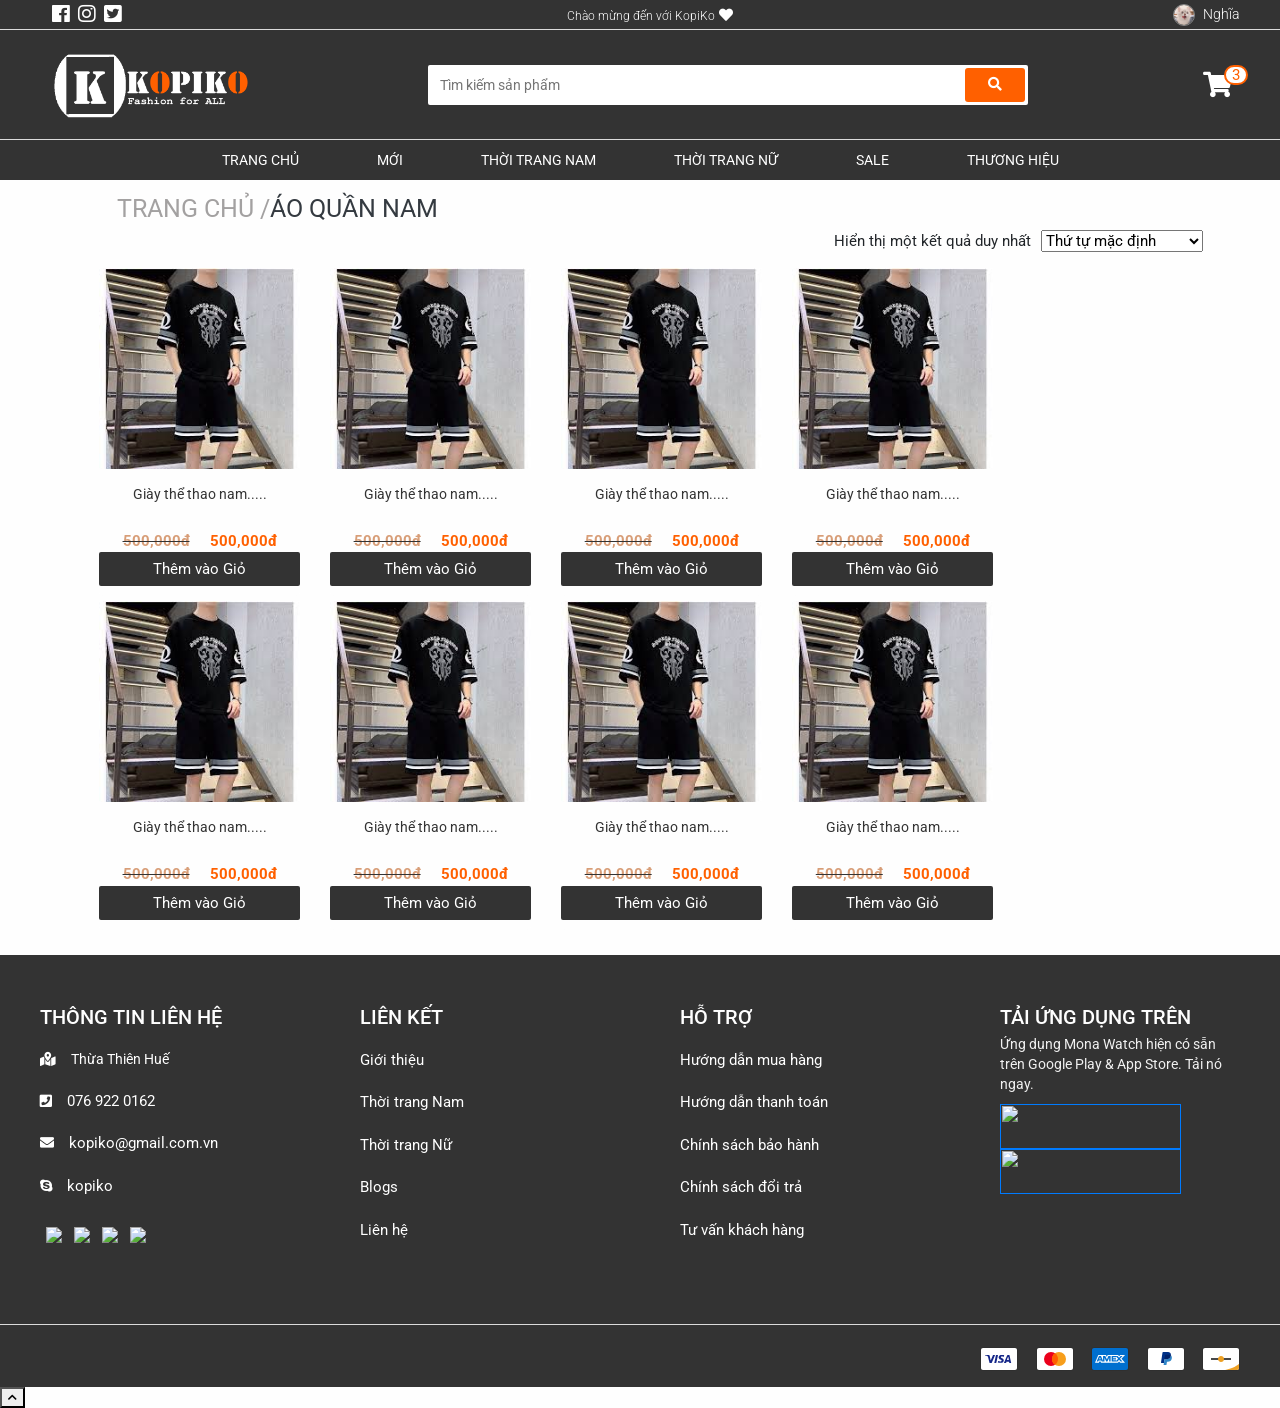
==== category-menu.html @ e575ecd3 "git push push category-nemu (when select from menu)" ====
<!DOCTYPE html>
<html lang="en">
<head>
    <meta charset="UTF-8">
    <meta http-equiv="X-UA-Compatible" content="IE=edge">
    <meta name="viewport" content="width=device-width, initial-scale=1.0">
    <title>KOPIKO</title>
    <!-- <script type="script" src="./asset/jqueri/jquery-3.6.0.js"></script> -->
    <!-- <link rel="stylesheet" href="./asset/bootstrap-4.5.3/css/bootstrap.min.css"> -->
    <link rel="stylesheet" href="https://cdnjs.cloudflare.com/ajax/libs/normalize/8.0.1/normalize.min.css">
    <link rel="stylesheet" href="./asset/plugins/bootstrap/css/bootstrap.min.css">
    <!-- <link rel="stylesheet" href="https://maxcdn.bootstrapcdn.com/bootstrap/4.0.0/css/bootstrap.min.css" integrity="sha384-Gn5384xqQ1aoWXA+058RXPxPg6fy4IWvTNh0E263XmFcJlSAwiGgFAW/dAiS6JXm" crossorigin="anonymous"> -->
    <link rel="stylesheet" href="./asset/plugins/font-awesome/css/all.min.css">
    <!-- <link rel="preconnect" href="https://fonts.gstatic.com"> -->
    <link href="https://fonts.googleapis.com/css2?family=Roboto:wght@300;400;700&display=swap" rel="stylesheet">
    <link rel="stylesheet" href="./asset/css/main.css">
    <link rel="stylesheet" href="./asset/css/base.css">
    <link rel="stylesheet" href="./asset/css/modal.css">
    <link rel="stylesheet" href="./asset/css/style.css">
    <link rel="stylesheet" href="./asset/css/reponsive.css">
    <link rel="stylesheet" href="./asset/css/category.css">
    
</head>
<body>
    <div class="appkopiko">
        <!-- Header -->
        <header class="header">
            <!-- Heading -->
            <div class="heading">
                <div class="container-private">
                    <div class="heading__socials">
                        <ul class="heading__socials-list">
                            <li><a href=""><i class="heading__socials-icon fab fa-facebook"></i></a></li>
                            <li><a href=""><i class="heading__socials-icon fab fa-instagram"></i></a></li>
                            <li><a href=""><i class="heading__socials-icon fab fa-twitter-square"></i></a></li>
                        </ul>
                    </div>

                    <div class="heading__welcome">
                        <span class="heading__welcome-content">Chào mừng đến với KopiKo</span>
                        <i class="heading__welcome-icon fas fa-heart"></i>
                    </div>

                    <!-- <div class="heading__log">
                        <ul class="heading__log-io">
                            <li class="heading__log-items"><a onclick="document.getElementById('login').style.display='block'" class="heading__log-link" href="#">Đăng nhập</a></li>
                            <li class="heading__log-items"><a onclick="document.getElementById('register').style.display='block'" class="heading__log-link" href="#">Đăng ký</a></li>
                        </ul>
                    </div> -->

                    <!-- Header Navbar User -->
                    <div class="heading__navbar-user">
                        <img src="./asset/img/avatar.jpg" alt="" class="heading__navbar-user-img">
                        <a href="#" class="heading__navbar-user-name">Nghĩa</a>

                        <ul class="heading__navbar-user-menu">
                            <li class="heading__navbar-user-item">
                                <a href="">Tài khoản của tôi</a>
                            </li>
                            <li class="heading__navbar-user-item">
                                <a href="">Địa chỉ của tôi</a>
                            </li>
                            <li class="heading__navbar-user-item">
                                <a href="">Đơn mua của tôi</a>
                            </li>
                            <li class="heading__navbar-user-item">
                                <a href="">Đăng xuất</a>
                            </li>
                        </ul>
                    </div>
                    <!-- End Header Navbar User -->
                </div>
            </div>
            <!-- End Heading -->
                
            <!-- Header with Search -->
            <div id="myHeader" class="header-with-search">
                <div class="container-private">
                    <!-- Header responsive -->
                        <div class="header__responsive">                           
                            <!-- Menu bars -->
                    
                            <label for="nav-mobile-input" class="nav__bars-btn">
                                <i class="nav__bars-btn--icon fas fa-bars"></i>
                            </label>
                            <input type="checkbox" hidden class="nav__input" id="nav-mobile-input">
                            <label for="nav-mobile-input" class="nav__overlay"></label> 
                            <nav class="nav__mobile">
                                <label for="nav-mobile-input" class="nav__mobile-close">
                                    <i class="fas fa-times"></i>
                                </label>
                                <ul class="nav__mobile-list">
                                    <li class="nav__mobile-list-item">
                                        <div class="header__search header__search-mobile">
                                            <div class="header__search-input-wrap">
                                                <input type="text" class="header__search-input" placeholder="Tìm kiếm sản phẩm">   
                                                <div class="header__search-history">
                                                    <h3 class="header__search-history-heading">Lịch sử tìm kiếm</h3>
                                                    <ul class="header__search-history-list">
                                                        <li class="header__search-history-item">
                                                            <a href="">Áo khoác</a>
                                                        </li>
                                                        <li class="header__search-history-item">
                                                            <a href="">Áo sơ mi</a>
                                                        </li>
                                                        <li class="header__search-history-item">
                                                            <a href="">Quần ka ki</a>
                                                        </li>
                                                    </ul>
                                                </div>                                             
                                            </div>                                           
                                            <button class="header__search-btn">
                                                <i class="header__search-btn-icon fas fa-search"></i>
                                            </button>
                                        </div>
                                    </li>
                                    <li class="nav__mobile-list-item">
                                        <a href="#" class="nav__mobile-link">TRANG CHỦ</a>
                                    </li>
                                    <li class="nav__mobile-list-item">
                                        <a href="#" class="nav__mobile-link">MỚI</a>
                                    </li>
                                    <li class="nav__mobile-list-item">
                                        <a href="#" class="nav__mobile-link">THỜI TRANG NAM</a>
                                    </li>
                                    <li class="nav__mobile-list-item">
                                        <a href="#" class="nav__mobile-link">THỜI TRANG NỮ</a>
                                    </li>
                                    <li class="nav__mobile-list-item">
                                        <a href="#" class="nav__mobile-link">SALE</a>
                                    </li>
                                    <li class="nav__mobile-list-item">
                                        <a href="#" class="nav__mobile-link">THƯƠNG HIỆU</a>
                                    </li>
                                </ul>
                            </nav>
                        </div>
                    <!--End Header responsive -->

                    <div class="header__logo">
                        <a href="index.html"><img src="./asset/img/KopiKo.png" alt="Logo" class="header__logo-img"></a>
                    </div>
                    
                    <div class="header__search">
                        <div class="header__search-input-wrap">
                            <input type="text" class="header__search-input" placeholder="Tìm kiếm sản phẩm">
                            <div class="header__search-history">
                                <h3 class="header__search-history-heading">Lịch sử tìm kiếm</h3>
                                <ul class="header__search-history-list">
                                    <li class="header__search-history-item">
                                        <a href="">Áo khoác</a>
                                    </li>
                                    <li class="header__search-history-item">
                                        <a href="">Áo sơ mi</a>
                                    </li>
                                    <li class="header__search-history-item">
                                        <a href="">Quần ka ki</a>
                                    </li>
                                </ul>
                            </div>
                        </div>
                        <button class="header__search-btn">
                            <i class="header__search-btn-icon fas fa-search"></i>
                        </button>
                    </div>
                    
                    <!-- Header Cart -->
                    <!-- <div class="header__cart">
                        <div class="header__cart-wrap">
                            <i class="header__cart-icon fas fa-shopping-cart"></i>
                            Header No Item Cart  header__cart-list--no-cart
                            <div class="header__cart-list">
                                <img src="./asset/img/no_cart.png" alt="No Cart" class="header__cart-no-cart-img">
                            </div>
                        </div>
                    </div> -->

                    <!-- Cart -->
                    <div class="header__cart">
                        <div class="header__cart-wrap">
                            <i class="header__cart-icon fas fa-shopping-cart"></i>
                            <span class="header__cart-notice">3</span>
                            <!-- No cart  header__cart-list--no-cart -->
                            <div class="header__cart-list">
                                <img src="./assets/img/no_cart.png" alt="No Cart" class="header__cart-no-cart-img">
                                <span class="header__cart-no-cart-msg">Chưa có sản phẩm</span>

                                <h4 class="header__cart-heading">Sản phẩm đã thêm</h4>
                                <ul class="header__cart-list-item">
                                    <li class="header__cart-item">
                                        <img src="./asset/img/avatar.jpg" alt="" class="header__cart-img">
                                        <div class="header__cart-item-info">
                                            <div class="header__cart-item-head">
                                                <h5 class="header__cart-item-name">Bộ kem đặc trị vùng mắt</h5>
                                                <div class="header__cart-price-wrap">
                                                    <span class="header__cart-item-price">2.000.000đ</span>
                                                    <span class="header__cart-item-multiply">x</span>
                                                    <span class="header__cart-item-qnt">1</span>
                                                </div>
                                            </div>
                                            <div class="header__cart-item-body">
                                                <span class="header__cart-item-desc">
                                                    Phân loại: Bạc
                                                </span>
                                                <span class="header__cart-item-remove">Xoá</span>
                                            </div>
                                        </div>
                                    </li>
                                    <li class="header__cart-item">
                                        <img src="./asset/img/avatar.jpg" alt="" class="header__cart-img">
                                        <div class="header__cart-item-info">
                                            <div class="header__cart-item-head">
                                                <h5 class="header__cart-item-name">Bộ kem đặc trị vùng mắt</h5>
                                                <div class="header__cart-price-wrap">
                                                    <span class="header__cart-item-price">2.000.000đ</span>
                                                    <span class="header__cart-item-multiply">x</span>
                                                    <span class="header__cart-item-qnt">1</span>
                                                </div>
                                            </div>
                                            <div class="header__cart-item-body">
                                                <span class="header__cart-item-desc">
                                                    Phân loại: Bạc
                                                </span>
                                                <span class="header__cart-item-remove">Xoá</span>
                                            </div>
                                        </div>
                                    </li>
                                    <li class="header__cart-item">
                                        <img src="./asset/img/avatar.jpg" alt="" class="header__cart-img">
                                        <div class="header__cart-item-info">
                                            <div class="header__cart-item-head">
                                                <h5 class="header__cart-item-name">Bộ kem đặc trị vùng mắt</h5>
                                                <div class="header__cart-price-wrap">
                                                    <span class="header__cart-item-price">2.000.000đ</span>
                                                    <span class="header__cart-item-multiply">x</span>
                                                    <span class="header__cart-item-qnt">1</span>
                                                </div>
                                            </div>
                                            <div class="header__cart-item-body">
                                                <span class="header__cart-item-desc">
                                                    Phân loại: Bạc
                                                </span>
                                                <a href="#" class="header__cart-item-remove">Xoá</a>
                                            </div>
                                        </div>
                                    </li>
                                </ul>

                                <a href="cart-page.html" class="header__cart-view btn btn-primary">Xem giỏ hàng</a>
                            </div>
                        </div>
                    </div>
                </div>
            </div>
            
            <!-- End Header with Search -->
            
            <!-- Header Navbar -->
            <div class="header__navbar-wrap">
                <div class="container-private">
                    <div class="header__navbar">
                        <ul class="header__navbar-list">
                            <li class="header__navbar-items"><a class="header__navbar-items-link" href="">TRANG CHỦ</a></li>
                            <li class="header__navbar-items"><a class="header__navbar-items-link" href="">MỚI</a></li>
                            <li class="header__navbar-items">
                                <a class="header__navbar-items-link" href="">THỜI TRANG NAM</a>
                                <div class="header__navbar-detail">
                                    <ul class="header__navbar-detail-list">
                                        <li class="header__navbar-detail-items"><a href="" class="header__navbar-detail-link">Hoodie</a></li>
                                        <li class="header__navbar-detail-items"><a href="" class="header__navbar-detail-link">Coat</a></li>
                                        <li class="header__navbar-detail-items"><a href="" class="header__navbar-detail-link">T-Shirt</a></li>
                                        <li class="header__navbar-detail-items"><a href="" class="header__navbar-detail-link">Sweater</a></li>
                                    </ul>
                                </div>
                            </li>
                            <li class="header__navbar-items">
                                <a class="header__navbar-items-link" href="">THỜI TRANG NỮ</a>
                                <div class="header__navbar-detail">
                                    <ul class="header__navbar-detail-list">
                                        <li class="header__navbar-detail-items"><a href="" class="header__navbar-detail-link">Hoodie</a></li>
                                        <li class="header__navbar-detail-items"><a href="" class="header__navbar-detail-link">Coat</a></li>
                                        <li class="header__navbar-detail-items"><a href="" class="header__navbar-detail-link">T-Shirt</a></li>
                                        <li class="header__navbar-detail-items"><a href="" class="header__navbar-detail-link">Sweater</a></li>
                                    </ul>
                                </div>
                            </li>
                            <li class="header__navbar-items"><a class="header__navbar-items-link" href="">SALE</a></li>
                            <li class="header__navbar-items"><a class="header__navbar-items-link" href="">THƯƠNG HIỆU</a></li>
                        </ul>
                    </div>
                </div>
            </div>
            <!-- End Header Navbar -->
            <!--  -->
   
        </header>
        <!-- End Header -->
    
        <!-- container-private -->
        <!-- Category-->
        <section class="category">
            <div class="container">
                <div class="row pb-1">
                        <div class="link-menu">
                            <ul class="link-menu-list  flex-column mt-3">
                                <li class="nav-item link-menu-name">
                                    <a href="#" class=" link-page-name">TRANG CHỦ <span> / </span></a>
                                </li>
                                <li class="nav-item link-menu-name">
                                    <a href="#" class=" text-dark">ÁO QUẦN NAM</a>
                                </li>
                            </ul>
                        </div>
                </div>
                <div class="row pb-2">
                    <div class=" filter " >
                        <p class="pr-3 float-left">Hiển thị một kết quả duy nhất </p>
                        <select name="" id="#" class=" float-left">
                            <option value="">Thứ tự mặc định</option>
                            <option value="">Thứ tự tăng theo tên</option>
                            <option value="">Thứ tự giảm theo tên</option>
                        </select> 
                        <a class="navbar-toggler nav-button float-left btn-show-category-menu" type="button" 
                        data-toggle="collapse" data-target="#categoryMenu">
                            <h5 class="font-weight-bold text-dark">Nhiều hơn <span class="fas fa-lg fa-caret-square-down"></span></h5>
                            
                        </a>        
                    </div>
                    <div>

                    </div>
                </div>
            
                <div class="row">
                    <div class="col-lg-2 col-md-4 navbar-expand-lg category-menu category-menu-responsive collapse pt-3"   id="categoryMenu">
                        <h5 class="font-weight-bold text-dark">DANH MỤC SẢN PHẨM</h5>
                        <ul class="navbar-nav flex-column mt-3">
                            <li class="nav-item">
                                <a href="#" class="nav-link px-3 category-list-name">
                                    Áo phông nam
                                </a>
                            </li>
                            <li class="nav-item">
                                <a href="#" class="nav-link  px-3 mb-2 category-list-name">
                                    Sơ mi nam
                                </a>
                            </li>
                            <li class="nav-item">
                                <a href="#" class="nav-link px-3 mb-2 category-list-name">
                                    Áo phông nam
                                </a>
                            </li>
                            <li class="nav-item">
                                <a href="#" class="nav-link  px-3 mb-2 category-list-name ">
                                    Sơ mi nam
                                </a>
                            </li>
                            <li class="nav-item">
                                <a href="#" class="nav-link px-3 mb-2 category-list-name">
                                    Áo phông nam
                                </a>
                            </li>
                            <li class="nav-item">
                                <a href="#" class="nav-link  px-3 mb-2 category-list-name">
                                    Sơ mi nam
                                </a>
                            </li>
                            <li class="nav-item">
                                <a href="#" class="nav-link px-3 category-list-name">
                                    Áo phông nam
                                </a>
                            </li><li class="nav-item">
                                <a href="#" class="nav-link px-3 category-list-name">
                                    Áo phông nam
                                </a>
                            </li><li class="nav-item">
                                <a href="#" class="nav-link px-3 category-list-name">
                                    Áo phông nam
                                </a>
                            </li><li class="nav-item">
                                <a href="#" class="nav-link px-3 category-list-name">
                                    Áo phông nam
                                </a>
                            </li><li class="nav-item">
                                <a href="#" class="nav-link px-3 category-list-name">
                                    Áo phông nam
                                </a>
                            </li><li class="nav-item">
                                <a href="#" class="nav-link px-3 category-list-name">
                                    Áo phông nam
                                </a>
                            </li><li class="nav-item">
                                <a href="#" class="nav-link px-3 category-list-name">
                                    Áo phông nam
                                </a>
                            </li><li class="nav-item">
                                <a href="#" class="nav-link px-3 category-list-name">
                                    Áo phông nam
                                </a>
                            </li><li class="nav-item">
                                <a href="#" class="nav-link px-3 category-list-name">
                                    Áo phông nam
                                </a>
                            </li>    
                        </ul>
                    </div>
                    <div class="col-lg-10 col-md-8 category-list">
                        <div class="row">
                            <div class="col-6 col-lg-3 col-md-4  ">
                                <div class="category-box">
                                    <img src="./asset/img/category2.jpg" alt="#" width="100%" class="img img-responsive">
                                    <p class="category-name">Giày thể thao nam.....</p>
                                    <!-- <p class="category-price">777.777 <span class="vnd">₫</span></p> -->
                                    <div class="card-text text-left font-weight-bold d-flex justify-content-center">
                                        <span class="product__price product__price-old">500,000đ</span>
                                        <span class="product__price product__price-new">500,000đ</span>
                                    </div>
                                    <a href="" class="btn  margin__btn-add-cart m-auto">Thêm vào Giỏ</a>
                                </div>
                            </div>
                            <div class="col-6 col-lg-3 col-md-4  ">
                                <div class="category-box">
                                    <img src="./asset/img/category2.jpg" alt="#" width="100%" class="img img-responsive">
                                    <p class="category-name">Giày thể thao nam.....</p>
                                    <!-- <p class="category-price">777.777 <span class="vnd">₫</span></p> -->
                                    <div class="card-text text-left font-weight-bold d-flex justify-content-center">
                                        <span class="product__price product__price-old">500,000đ</span>
                                        <span class="product__price product__price-new">500,000đ</span>
                                    </div>
                                    <a href="" class="btn  margin__btn-add-cart m-auto">Thêm vào Giỏ</a>
                                </div>
                            </div>
                            <div class="col-6 col-lg-3 col-md-4  ">
                                <div class="category-box">
                                    <img src="./asset/img/category2.jpg" alt="#" width="100%" class="img img-responsive">
                                    <p class="category-name">Giày thể thao nam.....</p>
                                    <!-- <p class="category-price">777.777 <span class="vnd">₫</span></p> -->
                                    <div class="card-text text-left font-weight-bold d-flex justify-content-center">
                                        <span class="product__price product__price-old">500,000đ</span>
                                        <span class="product__price product__price-new">500,000đ</span>
                                    </div>
                                    <a href="" class="btn  margin__btn-add-cart m-auto">Thêm vào Giỏ</a>
                                </div>
                            </div>
                            <div class="col-6 col-lg-3 col-md-4  ">
                                <div class="category-box">
                                    <img src="./asset/img/category2.jpg" alt="#" width="100%" class="img img-responsive">
                                    <p class="category-name">Giày thể thao nam.....</p>
                                    <!-- <p class="category-price">777.777 <span class="vnd">₫</span></p> -->
                                    <div class="card-text text-left font-weight-bold d-flex justify-content-center">
                                        <span class="product__price product__price-old">500,000đ</span>
                                        <span class="product__price product__price-new">500,000đ</span>
                                    </div>
                                    <a href="" class="btn  margin__btn-add-cart m-auto">Thêm vào Giỏ</a>
                                </div>
                            </div>
                            <div class="col-6 col-lg-3 col-md-4  ">
                                <div class="category-box">
                                    <img src="./asset/img/category2.jpg" alt="#" width="100%" class="img img-responsive">
                                    <p class="category-name">Giày thể thao nam.....</p>
                                    <!-- <p class="category-price">777.777 <span class="vnd">₫</span></p> -->
                                    <div class="card-text text-left font-weight-bold d-flex justify-content-center">
                                        <span class="product__price product__price-old">500,000đ</span>
                                        <span class="product__price product__price-new">500,000đ</span>
                                    </div>
                                    <a href="" class="btn  margin__btn-add-cart m-auto">Thêm vào Giỏ</a>
                                </div>
                            </div>
                            <div class="col-6 col-lg-3 col-md-4  ">
                                <div class="category-box">
                                    <img src="./asset/img/category2.jpg" alt="#" width="100%" class="img img-responsive">
                                    <p class="category-name">Giày thể thao nam.....</p>
                                    <!-- <p class="category-price">777.777 <span class="vnd">₫</span></p> -->
                                    <div class="card-text text-left font-weight-bold d-flex justify-content-center">
                                        <span class="product__price product__price-old">500,000đ</span>
                                        <span class="product__price product__price-new">500,000đ</span>
                                    </div>
                                    <a href="" class="btn  margin__btn-add-cart m-auto">Thêm vào Giỏ</a>
                                </div>
                            </div>
                            <div class="col-6 col-lg-3 col-md-4  ">
                                <div class="category-box">
                                    <img src="./asset/img/category2.jpg" alt="#" width="100%" class="img img-responsive">
                                    <p class="category-name">Giày thể thao nam.....</p>
                                    <!-- <p class="category-price">777.777 <span class="vnd">₫</span></p> -->
                                    <div class="card-text text-left font-weight-bold d-flex justify-content-center">
                                        <span class="product__price product__price-old">500,000đ</span>
                                        <span class="product__price product__price-new">500,000đ</span>
                                    </div>
                                    <a href="" class="btn  margin__btn-add-cart m-auto">Thêm vào Giỏ</a>
                                </div>
                            </div>
                            <div class="col-6 col-lg-3 col-md-4  ">
                                <div class="category-box">
                                    <img src="./asset/img/category2.jpg" alt="#" width="100%" class="img img-responsive">
                                    <p class="category-name">Giày thể thao nam.....</p>
                                    <!-- <p class="category-price">777.777 <span class="vnd">₫</span></p> -->
                                    <div class="card-text text-left font-weight-bold d-flex justify-content-center">
                                        <span class="product__price product__price-old">500,000đ</span>
                                        <span class="product__price product__price-new">500,000đ</span>
                                    </div>
                                    <a href="" class="btn  margin__btn-add-cart m-auto">Thêm vào Giỏ</a>
                                </div>
                            </div>
                        </div>
                    </div>
                </div>
            </div>
        </section>
        <!--end of Category-->
 
        <!-- End container-private -->
    
        <!-- Footer -->
        <footer class="footer">
            <div class="footer-wrap">
                <div class="container-private">
                    <div class="footer__contact together__block">
                        <h2 class="footer__contact-title">
                            THÔNG TIN LIÊN HỆ
                        </h2>
                        <ul class="footer-list__contact">
                            <li><i class="fas fa-map-marked-alt"></i>Thừa Thiên Huế</li>
                            <li>
                                <a href="#" class="link___phone"><i class="fas fa-phone-square"></i>076 922 0162</a>
                            </li>
                            <li >
                                <a href="#" class="link__gmail"><i class="fas fa-envelope"></i>kopiko@gmail.com.vn</a>
                            </li>
                            <li>
                                <a href="#" class="link__skype"><i class="fab fa-skype"></i>kopiko</a>
                            </li>
                        </ul>
                        <ul class="footer-list-link__follow">
                            <li>
                                <a href="#" >
                                    <img src="https://i...content-available-to-author-only...8.com/fluent/50/000000/facebook-new.png"/></a>
                            </li>
                            <li>
                                <a href="#">
                                    <img src="https://i...content-available-to-author-only...8.com/fluent/48/000000/instagram-new.png"/>
                                </a>
                            </li>
                            <li>
                                <a href="#">
                                    <img src="https://i...content-available-to-author-only...8.com/fluent/48/000000/twitter.png"/>
                                </a>
                            </li>
                            <li>
                                <a href="#">
                                    <img src="https://i...content-available-to-author-only...8.com/fluent/48/000000/gmail--v2.png"/>
                                </a>
                            </li>
                        </ul>
                    </div>
                    <div class="footer__link together__block ">
                        <h2 class="footer__link-title ">
                           LIÊN KẾT
                        </h2>
                        <ul class="footer-list__link">
                            <li>
                                <a href="#" class="link__link-1">Giới thiệu</a>
                            </li>
                            <li>
                                <a href="#" class="link__link-2">Thời trang Nam</a>
                            </li>
                            <li>
                                <a href="#" class="link__link-3">Thời trang Nữ</a>
                            </li>
                            <li>
                                <a href="#" class="link__link-4">Blogs</a>
                            </li>
                            <li>
                                <a href="#" class="link__link-5">Liên hệ</a>
                            </li>
                        </ul>
 
                    </div>
                    <div class="footer__support together__block ">
                        <h2 class="footer__support-title">
                          HỖ TRỢ
                        </h2>
                        <ul class="footer-list__support">
                            <li>
                                <a href="#" class="link__support-1">Hướng dẫn mua hàng</a>
                            </li>
                            <li>
                                <a href="#" class="link__support-2">Hướng dẫn thanh toán</a>
                            </li>
                            <li>
                                <a href="#" class="link__support-3">Chính sách bảo hành</a>
                            </li>
                            <li>
                                <a href="#" class="link__support-4">Chính sách đổi trả</a>
                            </li>
                            <li>
                                <a href="#" class="link__support-5">Tư vấn khách hàng</a>
                            </li>
                        </ul>
                    </div>
                    <div class="footer-link__application together__block ">
                        <h2 class="footer-link__application-title">
                            TẢI ỨNG DỤNG TRÊN
                        </h2>
                        <p class="infomation__application-text">
                            Ứng dụng Mona Watch hiện có sẵn trên Google Play & App Store. Tải nó ngay.
                        </p>
                        <div class="logo__application-dowload">
                            <a href="" class="logo__application-dowload-CHPlay">
                                <img width="181" height="45" src="http://m...content-available-to-author-only...a.net/donghohaitrieu/wp-content/uploads/2019/07/img-googleplay.jpg" 
                                class="attachment-original size-original" alt="">
                            </a>
                        </div>
                        <div class="logo__application-dowload">
                            <a href="" class="logo__application-dowload-AppStore">
                                <img width="181" height="45" src="http://m...content-available-to-author-only...a.net/donghohaitrieu/wp-content/uploads/2019/07/img-appstore.jpg" 
                                class="attachment-original size-original" alt="">
                            </a>
                        </div>
                    </div>
                </div>
            </div>
 
            <div class="footer-pay">
                <ul class="footer-pay_list">
                    <li>
                        <svg viewBox="0 0 38 24" xmlns="http://w...content-available-to-author-only...3.org/2000/svg" role="img" width="38" height="24" aria-labelledby="pi-visa">
                            <title id="pi-visa">Visa</title>
                            <path opacity=".07" d="M35 0H3C1.3 0 0 1.3 0 3v18c0 1.7 1.4 3 3 3h32c1.7 0 3-1.3 3-3V3c0-1.7-1.4-3-3-3z"></path>
                            <path fill="#fff" d="M35 1c1.1 0 2 .9 2 2v18c0 1.1-.9 2-2 2H3c-1.1 0-2-.9-2-2V3c0-1.1.9-2 2-2h32"></path>
                            <path d="M28.3 10.1H28c-.4 1-.7 1.5-1 3h1.9c-.3-1.5-.3-2.2-.6-3zm2.9 5.9h-1.7c-.1 0-.1 0-.2-.1l-.2-.9-.1-.2h-2.4c-.1 0-.2 0-.2.2l-.3.9c0 .1-.1.1-.1.1h-2.1l.2-.5L27 8.7c0-.5.3-.7.8-.7h1.5c.1 0 .2 0 .2.2l1.4 6.5c.1.4.2.7.2 1.1.1.1.1.1.1.2zm-13.4-.3l.4-1.8c.1 0 .2.1.2.1.7.3 1.4.5 2.1.4.2 0 .5-.1.7-.2.5-.2.5-.7.1-1.1-.2-.2-.5-.3-.8-.5-.4-.2-.8-.4-1.1-.7-1.2-1-.8-2.4-.1-3.1.6-.4.9-.8 1.7-.8 1.2 0 2.5 0 3.1.2h.1c-.1.6-.2 1.1-.4 1.7-.5-.2-1-.4-1.5-.4-.3 0-.6 0-.9.1-.2 0-.3.1-.4.2-.2.2-.2.5 0 .7l.5.4c.4.2.8.4 1.1.6.5.3 1 .8 1.1 1.4.2.9-.1 1.7-.9 2.3-.5.4-.7.6-1.4.6-1.4 0-2.5.1-3.4-.2-.1.2-.1.2-.2.1zm-3.5.3c.1-.7.1-.7.2-1 .5-2.2 1-4.5 1.4-6.7.1-.2.1-.3.3-.3H18c-.2 1.2-.4 2.1-.7 3.2-.3 1.5-.6 3-1 4.5 0 .2-.1.2-.3.2M5 8.2c0-.1.2-.2.3-.2h3.4c.5 0 .9.3 1 .8l.9 4.4c0 .1 0 .1.1.2 0-.1.1-.1.1-.1l2.1-5.1c-.1-.1 0-.2.1-.2h2.1c0 .1 0 .1-.1.2l-3.1 7.3c-.1.2-.1.3-.2.4-.1.1-.3 0-.5 0H9.7c-.1 0-.2 0-.2-.2L7.9 9.5c-.2-.2-.5-.5-.9-.6-.6-.3-1.7-.5-1.9-.5L5 8.2z" fill="#142688"></path>
                        </svg>
                    </li>
                    <li>
                        <svg viewBox="0 0 38 24" xmlns="http://w...content-available-to-author-only...3.org/2000/svg" role="img" width="38" height="24" aria-labelledby="pi-master">
                            <title id="pi-master">Mastercard</title>
                            <path opacity=".07" d="M35 0H3C1.3 0 0 1.3 0 3v18c0 1.7 1.4 3 3 3h32c1.7 0 3-1.3 3-3V3c0-1.7-1.4-3-3-3z"></path>
                            <path fill="#fff" d="M35 1c1.1 0 2 .9 2 2v18c0 1.1-.9 2-2 2H3c-1.1 0-2-.9-2-2V3c0-1.1.9-2 2-2h32"></path>
                            <circle fill="#EB001B" cx="15" cy="12" r="7"></circle>
                            <circle fill="#F79E1B" cx="23" cy="12" r="7"></circle>
                            <path fill="#FF5F00" d="M22 12c0-2.4-1.2-4.5-3-5.7-1.8 1.3-3 3.4-3 5.7s1.2 4.5 3 5.7c1.8-1.2 3-3.3 3-5.7z"></path>
                        </svg>
                    </li>
                    <li>
                        <svg xmlns="http://w...content-available-to-author-only...3.org/2000/svg" role="img" viewBox="0 0 38 24" width="38" height="24" aria-labelledby="pi-american_express">
                            <title id="pi-american_express">American Express</title>
                            <g fill="none">
                                <path fill="#000" d="M35,0 L3,0 C1.3,0 0,1.3 0,3 L0,21 C0,22.7 1.4,24 3,24 L35,24 C36.7,24 38,22.7 38,21 L38,3 C38,1.3 36.6,0 35,0 Z" opacity=".07"></path>
                                <path fill="#006FCF" d="M35,1 C36.1,1 37,1.9 37,3 L37,21 C37,22.1 36.1,23 35,23 L3,23 C1.9,23 1,22.1 1,21 L1,3 C1,1.9 1.9,1 3,1 L35,1"></path>
                                <path fill="#FFF" d="M8.971,10.268 L9.745,12.144 L8.203,12.144 L8.971,10.268 Z M25.046,10.346 L22.069,10.346 L22.069,11.173 L24.998,11.173 L24.998,12.412 L22.075,12.412 L22.075,13.334 L25.052,13.334 L25.052,14.073 L27.129,11.828 L25.052,9.488 L25.046,10.346 L25.046,10.346 Z M10.983,8.006 L14.978,8.006 L15.865,9.941 L16.687,8 L27.057,8 L28.135,9.19 L29.25,8 L34.013,8 L30.494,11.852 L33.977,15.68 L29.143,15.68 L28.065,14.49 L26.94,15.68 L10.03,15.68 L9.536,14.49 L8.406,14.49 L7.911,15.68 L4,15.68 L7.286,8 L10.716,8 L10.983,8.006 Z M19.646,9.084 L17.407,9.084 L15.907,12.62 L14.282,9.084 L12.06,9.084 L12.06,13.894 L10,9.084 L8.007,9.084 L5.625,14.596 L7.18,14.596 L7.674,13.406 L10.27,13.406 L10.764,14.596 L13.484,14.596 L13.484,10.661 L15.235,14.602 L16.425,14.602 L18.165,10.673 L18.165,14.603 L19.623,14.603 L19.647,9.083 L19.646,9.084 Z M28.986,11.852 L31.517,9.084 L29.695,9.084 L28.094,10.81 L26.546,9.084 L20.652,9.084 L20.652,14.602 L26.462,14.602 L28.076,12.864 L29.624,14.602 L31.499,14.602 L28.987,11.852 L28.986,11.852 Z"></path>
                            </g>
                        </svg>
                    </li>
                    <li>
                        <svg viewBox="0 0 38 24" xmlns="http://w...content-available-to-author-only...3.org/2000/svg" width="38" height="24" role="img" aria-labelledby="pi-paypal">
                            <title id="pi-paypal">PayPal</title>
                            <path opacity=".07" d="M35 0H3C1.3 0 0 1.3 0 3v18c0 1.7 1.4 3 3 3h32c1.7 0 3-1.3 3-3V3c0-1.7-1.4-3-3-3z"></path>
                            <path fill="#fff" d="M35 1c1.1 0 2 .9 2 2v18c0 1.1-.9 2-2 2H3c-1.1 0-2-.9-2-2V3c0-1.1.9-2 2-2h32"></path>
                            <path fill="#003087" d="M23.9 8.3c.2-1 0-1.7-.6-2.3-.6-.7-1.7-1-3.1-1h-4.1c-.3 0-.5.2-.6.5L14 15.6c0 .2.1.4.3.4H17l.4-3.4 1.8-2.2 4.7-2.1z"></path>
                            <path fill="#3086C8" d="M23.9 8.3l-.2.2c-.5 2.8-2.2 3.8-4.6 3.8H18c-.3 0-.5.2-.6.5l-.6 3.9-.2 1c0 .2.1.4.3.4H19c.3 0 .5-.2.5-.4v-.1l.4-2.4v-.1c0-.2.3-.4.5-.4h.3c2.1 0 3.7-.8 4.1-3.2.2-1 .1-1.8-.4-2.4-.1-.5-.3-.7-.5-.8z"></path>
                            <path fill="#012169" d="M23.3 8.1c-.1-.1-.2-.1-.3-.1-.1 0-.2 0-.3-.1-.3-.1-.7-.1-1.1-.1h-3c-.1 0-.2 0-.2.1-.2.1-.3.2-.3.4l-.7 4.4v.1c0-.3.3-.5.6-.5h1.3c2.5 0 4.1-1 4.6-3.8v-.2c-.1-.1-.3-.2-.5-.2h-.1z"></path>
                        </svg>
                    </li>
                    <li>
                        <svg xmlns="http://w...content-available-to-author-only...3.org/2000/svg" role="img" viewBox="0 0 38 24" width="38" height="24" aria-labelledby="pi-discover">
                            <title id="pi-discover">Discover</title>
                            <path d="M35 0H3C1.3 0 0 1.3 0 3v18c0 1.7 1.4 3 3 3h32c1.7 0 3-1.3 3-3V3c0-1.7-1.4-3-3-3z" fill="#000" opacity=".07"></path>
                            <path d="M35 1c1.1 0 2 .9 2 2v18c0 1.1-.9 2-2 2H3c-1.1 0-2-.9-2-2V3c0-1.1.9-2 2-2h32" fill="#FFF"></path>
                            <path d="M37 16.95V21c0 1.1-.9 2-2 2H23.228c7.896-1.815 12.043-4.601 13.772-6.05z" fill="#EDA024"></path>
                            <path fill="#494949" d="M9 11h20v2H9z"></path>
                            <path d="M22 12c0 1.7-1.3 3-3 3s-3-1.4-3-3 1.4-3 3-3c1.7 0 3 1.3 3 3z" fill="#EDA024"></path>
                        </svg>
                    </li>
                </ul>
            </div>
        </footer>
        <!-- End Footer -->

    </div>

    <!-- Form Login / Register -->
    <!-- Login -->
    <div id="login" class="modal">
        <div class="modal__overlay"></div>
        <div class="modal__wrap">
            <form class="modal-content animate" action="/action_page.php" method="post">
                <div class="imgcontainer">
                    <span onclick="document.getElementById('login').style.display='none'" class="close" title="Close Modal">&times;</span>
                    <img src="./asset/img/avatar.jpg" alt="Avatar" class="avatar">
                </div>
          
                <div class="container-modal">
                    <label class="log__label" for="uname"><b>Username</b></label>
                    <input class="log__input" type="text" placeholder="Enter Username" name="uname" required>
            
                    <label class="log__label" for="psw"><b>Password</b></label>
                    <input class="log__input" type="password" placeholder="Enter Password" name="psw" required>
                    
                    <button class="btn-log" type="submit">Login</button>
                    <label>
                    <input type="checkbox" checked="checked" name="remember"> Remember me
                    </label>
                    <span class="psw">Forgot <a href="#">password?</a></span>
                </div>
            </form>
        </div>
    </div>

    <!-- Register -->
    <div id="register" class="modal">
        <div class="modal__overlay"></div>
        <div class="modal__wrap">
            <form class="modal-content animate" action="/action_page.php" method="post">
                <div class="imgcontainer">
                    <span onclick="document.getElementById('register').style.display='none'" class="close" title="Close Modal">&times;</span>
                    <img src="./asset/img/avatar.jpg" alt="Avatar" class="avatar">
                </div>
          
                <div class="container-modal">
                    <label class="log__label" for="uname"><b>Username</b></label>
                    <input class="log__input" type="text" placeholder="Enter Username" name="uname" required>
            
                    <label class="log__label" for="psw"><b>Password</b></label>
                    <input class="log__input" type="password" placeholder="Enter Password" name="psw" required>
    
                    <label class="log__label" for="psw"><b>Nhập lại mật khẩu</b></label>
                    <input class="log__input" type="password" placeholder="Enter Password" name="psw" required>
                    
                    <button class="btn-log" type="submit">Login</button>
                    <label>
                    <input type="checkbox" checked="checked" name="remember"> Remember me
                    </label>
                    <span class="psw">Forgot <a href="#">password?</a></span>
                </div>
            </form>
        </div>
    </div>


    <!-- Modal Layout -->
    <!-- <div class="modal">
        <div class="modal__overlay"></div>
        <div class="modal__body"> -->
            <!-- Register Form -->
            <!-- <div class="auth-form">
                <div class="auth-form__container">
                    <div class="auth-form__header">
                        <h3 class="auth-form__heading">Đăng ký</h3>
                        <span class="auth-form__switch-btn">Đăng nhập</span>
                    </div>

                    <div class="auth-form__form">
                        <div class="auth-form__group">
                            <input type="text" class="auth-form__input" placeholder="Nhập Email">
                        </div>
                        <div class="auth-form__group">
                            <input type="password" class="auth-form__input" placeholder="Mật khẩu của bạn">
                        </div>
                        <div class="auth-form__group">
                            <input type="password" class="auth-form__input" placeholder="Nhập lại mật khẩu">
                        </div>
                    </div>

                    <div class="auth-form__aside">
                        <p class="auth-form__policy-text">
                            Bằng việc đăng kí, bạn đã đồng ý với Apps về
                            <a href="" class="auth-form__text-link">Điều khoản dịch vụ </a> & 
                            <a href="" class="auth-form__text-link">Chính sách bảo mật</a>
                        </p>
                    </div>

                    <div class="auth-form__controls">
                        <button class="btn auth-form__controls-back btn--normal">TRỞ LẠI</button>
                        <button class="btn btn-primary">ĐĂNG KÝ</button>
                    </div>
                </div>

                <div class="auth-form__socials">
                    <a href="" class="auth-form__socials--facebook btn btn--size-s btn--with-icon">
                        <i class="auth-form__socials-icon fab fa-facebook"></i>
                        <span class="auth-form__socials-title">
                            Kết nối với Facebook
                        </span>
                    </a>
                    <a href="" class="auth-form__socials--google btn btn--size-s btn--with-icon">
                        <i class="auth-form__socials-icon fab fa-google"></i>
                        <span class="auth-form__socials-title">
                            Kết nối với Google
                        </span>
                    </a>
                </div>
            </div> -->
            <!-- End Register Form -->

            <!-- Login Form -->
            <!-- <div id="login" class="auth-form">
                <div class="auth-form__container">
                    <div class="auth-form__header">
                        <h3 class="auth-form__heading">Đăng nhập</h3>
                        <span class="auth-form__switch-btn">Đăng ký</span>
                    </div>

                    <div class="auth-form__form">
                        <div class="auth-form__group">
                            <input type="text" class="auth-form__input" placeholder="Nhập Email">
                        </div>
                        <div class="auth-form__group">
                            <input type="password" class="auth-form__input" placeholder="Mật khẩu của bạn">
                        </div>
                    </div>

                    <div class="auth-form__aside">
                        <div class="auth-form__help">
                            <a href="" class="auth-form__help-link auth-form__help-forgot">Quên mật khẩu</a>
                            <span class="auth-form__help-separate"></span>
                            <a href="" class="auth-form__help-link">Cần trợ giúp?</a>
                        </div>
                    </div>

                    <div class="auth-form__controls">
                        <button class="btn auth-form__controls-back btn--normal">TRỞ LẠI</button>
                        <button class="btn btn-primary">ĐĂNG NHẬP</button>
                    </div>
                </div>

                <div class="auth-form__socials">
                    <a href="" class="auth-form__socials--facebook btn btn--size-s btn--with-icon">
                        <i class="auth-form__socials-icon fab fa-facebook"></i>
                        <span class="auth-form__socials-title">
                            Kết nối với Facebook
                        </span>
                    </a>
                    <a href="" class="auth-form__socials--google btn btn--size-s btn--with-icon">
                        <i class="auth-form__socials-icon fab fa-google"></i>
                        <span class="auth-form__socials-title">
                            Kết nối với Google
                        </span>
                    </a>
                </div>
            </div> -->
            <!-- End Login Form -->

        <!-- </div>
    </div> -->

    <!-- Btn Back Home -->
    <button onclick="topFunction()" id="myBtn" title="Go to top"><i
    class="fa fa-chevron-up" aria-hidden="true"></i>
    </button>
    <!--  -->
    <!-- Script -->
    <script src="./asset/plugins/jquery/jquery-3.5.1.min.js"></script>
    <script src="./asset/plugins/bootstrap/js/bootstrap.min.js"></script>
    <script src="./asset/js/app.js"></script>
    
    <!-- <script src="https://c...content-available-to-author-only...y.com/jquery-3.6.0.slim.min.js" ></script>
    <script src="https://c...content-available-to-author-only...e.com/ajax/libs/popper.js/2.9.1/umd/popper.min.js"></script>
    <script src="./asset/bootstrap-4.5.3/js/bootstrap.min.js"></script>      -->


</body>
</html>
---- asset/plugins/font-awesome/css/all.min.css ----
/*!
 * Font Awesome Free 5.2.0 by @fontawesome - https://fontawesome.com
 * License - https://fontawesome.com/license (Icons: CC BY 4.0, Fonts: SIL OFL 1.1, Code: MIT License)
 */
.fa,.fab,.fal,.far,.fas{-moz-osx-font-smoothing:grayscale;-webkit-font-smoothing:antialiased;display:inline-block;font-style:normal;font-variant:normal;text-rendering:auto;line-height:1}.fa-lg{font-size:1.33333em;line-height:.75em;vertical-align:-.0667em}.fa-xs{font-size:.75em}.fa-sm{font-size:.875em}.fa-1x{font-size:1em}.fa-2x{font-size:2em}.fa-3x{font-size:3em}.fa-4x{font-size:4em}.fa-5x{font-size:5em}.fa-6x{font-size:6em}.fa-7x{font-size:7em}.fa-8x{font-size:8em}.fa-9x{font-size:9em}.fa-10x{font-size:10em}.fa-fw{text-align:center;width:1.25em}.fa-ul{list-style-type:none;margin-left:2.5em;padding-left:0}.fa-ul>li{position:relative}.fa-li{left:-2em;position:absolute;text-align:center;width:2em;line-height:inherit}.fa-border{border:.08em solid #eee;border-radius:.1em;padding:.2em .25em .15em}.fa-pull-left{float:left}.fa-pull-right{float:right}.fa.fa-pull-left,.fab.fa-pull-left,.fal.fa-pull-left,.far.fa-pull-left,.fas.fa-pull-left{margin-right:.3em}.fa.fa-pull-right,.fab.fa-pull-right,.fal.fa-pull-right,.far.fa-pull-right,.fas.fa-pull-right{margin-left:.3em}.fa-spin{animation:a 2s infinite linear}.fa-pulse{animation:a 1s infinite steps(8)}@keyframes a{0%{transform:rotate(0deg)}to{transform:rotate(1turn)}}.fa-rotate-90{-ms-filter:"progid:DXImageTransform.Microsoft.BasicImage(rotation=1)";transform:rotate(90deg)}.fa-rotate-180{-ms-filter:"progid:DXImageTransform.Microsoft.BasicImage(rotation=2)";transform:rotate(180deg)}.fa-rotate-270{-ms-filter:"progid:DXImageTransform.Microsoft.BasicImage(rotation=3)";transform:rotate(270deg)}.fa-flip-horizontal{-ms-filter:"progid:DXImageTransform.Microsoft.BasicImage(rotation=0, mirror=1)";transform:scaleX(-1)}.fa-flip-vertical{transform:scaleY(-1)}.fa-flip-horizontal.fa-flip-vertical,.fa-flip-vertical{-ms-filter:"progid:DXImageTransform.Microsoft.BasicImage(rotation=2, mirror=1)"}.fa-flip-horizontal.fa-flip-vertical{transform:scale(-1)}:root .fa-flip-horizontal,:root .fa-flip-vertical,:root .fa-rotate-90,:root .fa-rotate-180,:root .fa-rotate-270{-webkit-filter:none;filter:none}.fa-stack{display:inline-block;height:2em;line-height:2em;position:relative;vertical-align:middle;width:2em}.fa-stack-1x,.fa-stack-2x{left:0;position:absolute;text-align:center;width:100%}.fa-stack-1x{line-height:inherit}.fa-stack-2x{font-size:2em}.fa-inverse{color:#fff}.fa-500px:before{content:"\f26e"}.fa-accessible-icon:before{content:"\f368"}.fa-accusoft:before{content:"\f369"}.fa-address-book:before{content:"\f2b9"}.fa-address-card:before{content:"\f2bb"}.fa-adjust:before{content:"\f042"}.fa-adn:before{content:"\f170"}.fa-adversal:before{content:"\f36a"}.fa-affiliatetheme:before{content:"\f36b"}.fa-air-freshener:before{content:"\f5d0"}.fa-algolia:before{content:"\f36c"}.fa-align-center:before{content:"\f037"}.fa-align-justify:before{content:"\f039"}.fa-align-left:before{content:"\f036"}.fa-align-right:before{content:"\f038"}.fa-allergies:before{content:"\f461"}.fa-amazon:before{content:"\f270"}.fa-amazon-pay:before{content:"\f42c"}.fa-ambulance:before{content:"\f0f9"}.fa-american-sign-language-interpreting:before{content:"\f2a3"}.fa-amilia:before{content:"\f36d"}.fa-anchor:before{content:"\f13d"}.fa-android:before{content:"\f17b"}.fa-angellist:before{content:"\f209"}.fa-angle-double-down:before{content:"\f103"}.fa-angle-double-left:before{content:"\f100"}.fa-angle-double-right:before{content:"\f101"}.fa-angle-double-up:before{content:"\f102"}.fa-angle-down:before{content:"\f107"}.fa-angle-left:before{content:"\f104"}.fa-angle-right:before{content:"\f105"}.fa-angle-up:before{content:"\f106"}.fa-angry:before{content:"\f556"}.fa-angrycreative:before{content:"\f36e"}.fa-angular:before{content:"\f420"}.fa-app-store:before{content:"\f36f"}.fa-app-store-ios:before{content:"\f370"}.fa-apper:before{content:"\f371"}.fa-apple:before{content:"\f179"}.fa-apple-alt:before{content:"\f5d1"}.fa-apple-pay:before{content:"\f415"}.fa-archive:before{content:"\f187"}.fa-archway:before{content:"\f557"}.fa-arrow-alt-circle-down:before{content:"\f358"}.fa-arrow-alt-circle-left:before{content:"\f359"}.fa-arrow-alt-circle-right:before{content:"\f35a"}.fa-arrow-alt-circle-up:before{content:"\f35b"}.fa-arrow-circle-down:before{content:"\f0ab"}.fa-arrow-circle-left:before{content:"\f0a8"}.fa-arrow-circle-right:before{content:"\f0a9"}.fa-arrow-circle-up:before{content:"\f0aa"}.fa-arrow-down:before{content:"\f063"}.fa-arrow-left:before{content:"\f060"}.fa-arrow-right:before{content:"\f061"}.fa-arrow-up:before{content:"\f062"}.fa-arrows-alt:before{content:"\f0b2"}.fa-arrows-alt-h:before{content:"\f337"}.fa-arrows-alt-v:before{content:"\f338"}.fa-assistive-listening-systems:before{content:"\f2a2"}.fa-asterisk:before{content:"\f069"}.fa-asymmetrik:before{content:"\f372"}.fa-at:before{content:"\f1fa"}.fa-atlas:before{content:"\f558"}.fa-atom:before{content:"\f5d2"}.fa-audible:before{content:"\f373"}.fa-audio-description:before{content:"\f29e"}.fa-autoprefixer:before{content:"\f41c"}.fa-avianex:before{content:"\f374"}.fa-aviato:before{content:"\f421"}.fa-award:before{content:"\f559"}.fa-aws:before{content:"\f375"}.fa-backspace:before{content:"\f55a"}.fa-backward:before{content:"\f04a"}.fa-balance-scale:before{content:"\f24e"}.fa-ban:before{content:"\f05e"}.fa-band-aid:before{content:"\f462"}.fa-bandcamp:before{content:"\f2d5"}.fa-barcode:before{content:"\f02a"}.fa-bars:before{content:"\f0c9"}.fa-baseball-ball:before{content:"\f433"}.fa-basketball-ball:before{content:"\f434"}.fa-bath:before{content:"\f2cd"}.fa-battery-empty:before{content:"\f244"}.fa-battery-full:before{content:"\f240"}.fa-battery-half:before{content:"\f242"}.fa-battery-quarter:before{content:"\f243"}.fa-battery-three-quarters:before{content:"\f241"}.fa-bed:before{content:"\f236"}.fa-beer:before{content:"\f0fc"}.fa-behance:before{content:"\f1b4"}.fa-behance-square:before{content:"\f1b5"}.fa-bell:before{content:"\f0f3"}.fa-bell-slash:before{content:"\f1f6"}.fa-bezier-curve:before{content:"\f55b"}.fa-bicycle:before{content:"\f206"}.fa-bimobject:before{content:"\f378"}.fa-binoculars:before{content:"\f1e5"}.fa-birthday-cake:before{content:"\f1fd"}.fa-bitbucket:before{content:"\f171"}.fa-bitcoin:before{content:"\f379"}.fa-bity:before{content:"\f37a"}.fa-black-tie:before{content:"\f27e"}.fa-blackberry:before{content:"\f37b"}.fa-blender:before{content:"\f517"}.fa-blind:before{content:"\f29d"}.fa-blogger:before{content:"\f37c"}.fa-blogger-b:before{content:"\f37d"}.fa-bluetooth:before{content:"\f293"}.fa-bluetooth-b:before{content:"\f294"}.fa-bold:before{content:"\f032"}.fa-bolt:before{content:"\f0e7"}.fa-bomb:before{content:"\f1e2"}.fa-bone:before{content:"\f5d7"}.fa-bong:before{content:"\f55c"}.fa-book:before{content:"\f02d"}.fa-book-open:before{content:"\f518"}.fa-book-reader:before{content:"\f5da"}.fa-bookmark:before{content:"\f02e"}.fa-bowling-ball:before{content:"\f436"}.fa-box:before{content:"\f466"}.fa-box-open:before{content:"\f49e"}.fa-boxes:before{content:"\f468"}.fa-braille:before{content:"\f2a1"}.fa-brain:before{content:"\f5dc"}.fa-briefcase:before{content:"\f0b1"}.fa-briefcase-medical:before{content:"\f469"}.fa-broadcast-tower:before{content:"\f519"}.fa-broom:before{content:"\f51a"}.fa-brush:before{content:"\f55d"}.fa-btc:before{content:"\f15a"}.fa-bug:before{content:"\f188"}.fa-building:before{content:"\f1ad"}.fa-bullhorn:before{content:"\f0a1"}.fa-bullseye:before{content:"\f140"}.fa-burn:before{content:"\f46a"}.fa-buromobelexperte:before{content:"\f37f"}.fa-bus:before{content:"\f207"}.fa-bus-alt:before{content:"\f55e"}.fa-buysellads:before{content:"\f20d"}.fa-calculator:before{content:"\f1ec"}.fa-calendar:before{content:"\f133"}.fa-calendar-alt:before{content:"\f073"}.fa-calendar-check:before{content:"\f274"}.fa-calendar-minus:before{content:"\f272"}.fa-calendar-plus:before{content:"\f271"}.fa-calendar-times:before{content:"\f273"}.fa-camera:before{content:"\f030"}.fa-camera-retro:before{content:"\f083"}.fa-cannabis:before{content:"\f55f"}.fa-capsules:before{content:"\f46b"}.fa-car:before{content:"\f1b9"}.fa-car-alt:before{content:"\f5de"}.fa-car-battery:before{content:"\f5df"}.fa-car-crash:before{content:"\f5e1"}.fa-car-side:before{content:"\f5e4"}.fa-caret-down:before{content:"\f0d7"}.fa-caret-left:before{content:"\f0d9"}.fa-caret-right:before{content:"\f0da"}.fa-caret-square-down:before{content:"\f150"}.fa-caret-square-left:before{content:"\f191"}.fa-caret-square-right:before{content:"\f152"}.fa-caret-square-up:before{content:"\f151"}.fa-caret-up:before{content:"\f0d8"}.fa-cart-arrow-down:before{content:"\f218"}.fa-cart-plus:before{content:"\f217"}.fa-cc-amazon-pay:before{content:"\f42d"}.fa-cc-amex:before{content:"\f1f3"}.fa-cc-apple-pay:before{content:"\f416"}.fa-cc-diners-club:before{content:"\f24c"}.fa-cc-discover:before{content:"\f1f2"}.fa-cc-jcb:before{content:"\f24b"}.fa-cc-mastercard:before{content:"\f1f1"}.fa-cc-paypal:before{content:"\f1f4"}.fa-cc-stripe:before{content:"\f1f5"}.fa-cc-visa:before{content:"\f1f0"}.fa-centercode:before{content:"\f380"}.fa-certificate:before{content:"\f0a3"}.fa-chalkboard:before{content:"\f51b"}.fa-chalkboard-teacher:before{content:"\f51c"}.fa-charging-station:before{content:"\f5e7"}.fa-chart-area:before{content:"\f1fe"}.fa-chart-bar:before{content:"\f080"}.fa-chart-line:before{content:"\f201"}.fa-chart-pie:before{content:"\f200"}.fa-check:before{content:"\f00c"}.fa-check-circle:before{content:"\f058"}.fa-check-double:before{content:"\f560"}.fa-check-square:before{content:"\f14a"}.fa-chess:before{content:"\f439"}.fa-chess-bishop:before{content:"\f43a"}.fa-chess-board:before{content:"\f43c"}.fa-chess-king:before{content:"\f43f"}.fa-chess-knight:before{content:"\f441"}.fa-chess-pawn:before{content:"\f443"}.fa-chess-queen:before{content:"\f445"}.fa-chess-rook:before{content:"\f447"}.fa-chevron-circle-down:before{content:"\f13a"}.fa-chevron-circle-left:before{content:"\f137"}.fa-chevron-circle-right:before{content:"\f138"}.fa-chevron-circle-up:before{content:"\f139"}.fa-chevron-down:before{content:"\f078"}.fa-chevron-left:before{content:"\f053"}.fa-chevron-right:before{content:"\f054"}.fa-chevron-up:before{content:"\f077"}.fa-child:before{content:"\f1ae"}.fa-chrome:before{content:"\f268"}.fa-church:before{content:"\f51d"}.fa-circle:before{content:"\f111"}.fa-circle-notch:before{content:"\f1ce"}.fa-clipboard:before{content:"\f328"}.fa-clipboard-check:before{content:"\f46c"}.fa-clipboard-list:before{content:"\f46d"}.fa-clock:before{content:"\f017"}.fa-clone:before{content:"\f24d"}.fa-closed-captioning:before{content:"\f20a"}.fa-cloud:before{content:"\f0c2"}.fa-cloud-download-alt:before{content:"\f381"}.fa-cloud-upload-alt:before{content:"\f382"}.fa-cloudscale:before{content:"\f383"}.fa-cloudsmith:before{content:"\f384"}.fa-cloudversify:before{content:"\f385"}.fa-cocktail:before{content:"\f561"}.fa-code:before{content:"\f121"}.fa-code-branch:before{content:"\f126"}.fa-codepen:before{content:"\f1cb"}.fa-codiepie:before{content:"\f284"}.fa-coffee:before{content:"\f0f4"}.fa-cog:before{content:"\f013"}.fa-cogs:before{content:"\f085"}.fa-coins:before{content:"\f51e"}.fa-columns:before{content:"\f0db"}.fa-comment:before{content:"\f075"}.fa-comment-alt:before{content:"\f27a"}.fa-comment-dots:before{content:"\f4ad"}.fa-comment-slash:before{content:"\f4b3"}.fa-comments:before{content:"\f086"}.fa-compact-disc:before{content:"\f51f"}.fa-compass:before{content:"\f14e"}.fa-compress:before{content:"\f066"}.fa-concierge-bell:before{content:"\f562"}.fa-connectdevelop:before{content:"\f20e"}.fa-contao:before{content:"\f26d"}.fa-cookie:before{content:"\f563"}.fa-cookie-bite:before{content:"\f564"}.fa-copy:before{content:"\f0c5"}.fa-copyright:before{content:"\f1f9"}.fa-couch:before{content:"\f4b8"}.fa-cpanel:before{content:"\f388"}.fa-creative-commons:before{content:"\f25e"}.fa-creative-commons-by:before{content:"\f4e7"}.fa-creative-commons-nc:before{content:"\f4e8"}.fa-creative-commons-nc-eu:before{content:"\f4e9"}.fa-creative-commons-nc-jp:before{content:"\f4ea"}.fa-creative-commons-nd:before{content:"\f4eb"}.fa-creative-commons-pd:before{content:"\f4ec"}.fa-creative-commons-pd-alt:before{content:"\f4ed"}.fa-creative-commons-remix:before{content:"\f4ee"}.fa-creative-commons-sa:before{content:"\f4ef"}.fa-creative-commons-sampling:before{content:"\f4f0"}.fa-creative-commons-sampling-plus:before{content:"\f4f1"}.fa-creative-commons-share:before{content:"\f4f2"}.fa-credit-card:before{content:"\f09d"}.fa-crop:before{content:"\f125"}.fa-crop-alt:before{content:"\f565"}.fa-crosshairs:before{content:"\f05b"}.fa-crow:before{content:"\f520"}.fa-crown:before{content:"\f521"}.fa-css3:before{content:"\f13c"}.fa-css3-alt:before{content:"\f38b"}.fa-cube:before{content:"\f1b2"}.fa-cubes:before{content:"\f1b3"}.fa-cut:before{content:"\f0c4"}.fa-cuttlefish:before{content:"\f38c"}.fa-d-and-d:before{content:"\f38d"}.fa-dashcube:before{content:"\f210"}.fa-database:before{content:"\f1c0"}.fa-deaf:before{content:"\f2a4"}.fa-delicious:before{content:"\f1a5"}.fa-deploydog:before{content:"\f38e"}.fa-deskpro:before{content:"\f38f"}.fa-desktop:before{content:"\f108"}.fa-deviantart:before{content:"\f1bd"}.fa-diagnoses:before{content:"\f470"}.fa-dice:before{content:"\f522"}.fa-dice-five:before{content:"\f523"}.fa-dice-four:before{content:"\f524"}.fa-dice-one:before{content:"\f525"}.fa-dice-six:before{content:"\f526"}.fa-dice-three:before{content:"\f527"}.fa-dice-two:before{content:"\f528"}.fa-digg:before{content:"\f1a6"}.fa-digital-ocean:before{content:"\f391"}.fa-digital-tachograph:before{content:"\f566"}.fa-directions:before{content:"\f5eb"}.fa-discord:before{content:"\f392"}.fa-discourse:before{content:"\f393"}.fa-divide:before{content:"\f529"}.fa-dizzy:before{content:"\f567"}.fa-dna:before{content:"\f471"}.fa-dochub:before{content:"\f394"}.fa-docker:before{content:"\f395"}.fa-dollar-sign:before{content:"\f155"}.fa-dolly:before{content:"\f472"}.fa-dolly-flatbed:before{content:"\f474"}.fa-donate:before{content:"\f4b9"}.fa-door-closed:before{content:"\f52a"}.fa-door-open:before{content:"\f52b"}.fa-dot-circle:before{content:"\f192"}.fa-dove:before{content:"\f4ba"}.fa-download:before{content:"\f019"}.fa-draft2digital:before{content:"\f396"}.fa-drafting-compass:before{content:"\f568"}.fa-draw-polygon:before{content:"\f5ee"}.fa-dribbble:before{content:"\f17d"}.fa-dribbble-square:before{content:"\f397"}.fa-dropbox:before{content:"\f16b"}.fa-drum:before{content:"\f569"}.fa-drum-steelpan:before{content:"\f56a"}.fa-drupal:before{content:"\f1a9"}.fa-dumbbell:before{content:"\f44b"}.fa-dyalog:before{content:"\f399"}.fa-earlybirds:before{content:"\f39a"}.fa-ebay:before{content:"\f4f4"}.fa-edge:before{content:"\f282"}.fa-edit:before{content:"\f044"}.fa-eject:before{content:"\f052"}.fa-elementor:before{content:"\f430"}.fa-ellipsis-h:before{content:"\f141"}.fa-ellipsis-v:before{content:"\f142"}.fa-ello:before{content:"\f5f1"}.fa-ember:before{content:"\f423"}.fa-empire:before{content:"\f1d1"}.fa-envelope:before{content:"\f0e0"}.fa-envelope-open:before{content:"\f2b6"}.fa-envelope-square:before{content:"\f199"}.fa-envira:before{content:"\f299"}.fa-equals:before{content:"\f52c"}.fa-eraser:before{content:"\f12d"}.fa-erlang:before{content:"\f39d"}.fa-ethereum:before{content:"\f42e"}.fa-etsy:before{content:"\f2d7"}.fa-euro-sign:before{content:"\f153"}.fa-exchange-alt:before{content:"\f362"}.fa-exclamation:before{content:"\f12a"}.fa-exclamation-circle:before{content:"\f06a"}.fa-exclamation-triangle:before{content:"\f071"}.fa-expand:before{content:"\f065"}.fa-expand-arrows-alt:before{content:"\f31e"}.fa-expeditedssl:before{content:"\f23e"}.fa-external-link-alt:before{content:"\f35d"}.fa-external-link-square-alt:before{content:"\f360"}.fa-eye:before{content:"\f06e"}.fa-eye-dropper:before{content:"\f1fb"}.fa-eye-slash:before{content:"\f070"}.fa-facebook:before{content:"\f09a"}.fa-facebook-f:before{content:"\f39e"}.fa-facebook-messenger:before{content:"\f39f"}.fa-facebook-square:before{content:"\f082"}.fa-fast-backward:before{content:"\f049"}.fa-fast-forward:before{content:"\f050"}.fa-fax:before{content:"\f1ac"}.fa-feather:before{content:"\f52d"}.fa-feather-alt:before{content:"\f56b"}.fa-female:before{content:"\f182"}.fa-fighter-jet:before{content:"\f0fb"}.fa-file:before{content:"\f15b"}.fa-file-alt:before{content:"\f15c"}.fa-file-archive:before{content:"\f1c6"}.fa-file-audio:before{content:"\f1c7"}.fa-file-code:before{content:"\f1c9"}.fa-file-contract:before{content:"\f56c"}.fa-file-download:before{content:"\f56d"}.fa-file-excel:before{content:"\f1c3"}.fa-file-export:before{content:"\f56e"}.fa-file-image:before{content:"\f1c5"}.fa-file-import:before{content:"\f56f"}.fa-file-invoice:before{content:"\f570"}.fa-file-invoice-dollar:before{content:"\f571"}.fa-file-medical:before{content:"\f477"}.fa-file-medical-alt:before{content:"\f478"}.fa-file-pdf:before{content:"\f1c1"}.fa-file-powerpoint:before{content:"\f1c4"}.fa-file-prescription:before{content:"\f572"}.fa-file-signature:before{content:"\f573"}.fa-file-upload:before{content:"\f574"}.fa-file-video:before{content:"\f1c8"}.fa-file-word:before{content:"\f1c2"}.fa-fill:before{content:"\f575"}.fa-fill-drip:before{content:"\f576"}.fa-film:before{content:"\f008"}.fa-filter:before{content:"\f0b0"}.fa-fingerprint:before{content:"\f577"}.fa-fire:before{content:"\f06d"}.fa-fire-extinguisher:before{content:"\f134"}.fa-firefox:before{content:"\f269"}.fa-first-aid:before{content:"\f479"}.fa-first-order:before{content:"\f2b0"}.fa-first-order-alt:before{content:"\f50a"}.fa-firstdraft:before{content:"\f3a1"}.fa-fish:before{content:"\f578"}.fa-flag:before{content:"\f024"}.fa-flag-checkered:before{content:"\f11e"}.fa-flask:before{content:"\f0c3"}.fa-flickr:before{content:"\f16e"}.fa-flipboard:before{content:"\f44d"}.fa-flushed:before{content:"\f579"}.fa-fly:before{content:"\f417"}.fa-folder:before{content:"\f07b"}.fa-folder-open:before{content:"\f07c"}.fa-font:before{content:"\f031"}.fa-font-awesome:before{content:"\f2b4"}.fa-font-awesome-alt:before{content:"\f35c"}.fa-font-awesome-flag:before{content:"\f425"}.fa-font-awesome-logo-full:before{content:"\f4e6"}.fa-fonticons:before{content:"\f280"}.fa-fonticons-fi:before{content:"\f3a2"}.fa-football-ball:before{content:"\f44e"}.fa-fort-awesome:before{content:"\f286"}.fa-fort-awesome-alt:before{content:"\f3a3"}.fa-forumbee:before{content:"\f211"}.fa-forward:before{content:"\f04e"}.fa-foursquare:before{content:"\f180"}.fa-free-code-camp:before{content:"\f2c5"}.fa-freebsd:before{content:"\f3a4"}.fa-frog:before{content:"\f52e"}.fa-frown:before{content:"\f119"}.fa-frown-open:before{content:"\f57a"}.fa-fulcrum:before{content:"\f50b"}.fa-futbol:before{content:"\f1e3"}.fa-galactic-republic:before{content:"\f50c"}.fa-galactic-senate:before{content:"\f50d"}.fa-gamepad:before{content:"\f11b"}.fa-gas-pump:before{content:"\f52f"}.fa-gavel:before{content:"\f0e3"}.fa-gem:before{content:"\f3a5"}.fa-genderless:before{content:"\f22d"}.fa-get-pocket:before{content:"\f265"}.fa-gg:before{content:"\f260"}.fa-gg-circle:before{content:"\f261"}.fa-gift:before{content:"\f06b"}.fa-git:before{content:"\f1d3"}.fa-git-square:before{content:"\f1d2"}.fa-github:before{content:"\f09b"}.fa-github-alt:before{content:"\f113"}.fa-github-square:before{content:"\f092"}.fa-gitkraken:before{content:"\f3a6"}.fa-gitlab:before{content:"\f296"}.fa-gitter:before{content:"\f426"}.fa-glass-martini:before{content:"\f000"}.fa-glass-martini-alt:before{content:"\f57b"}.fa-glasses:before{content:"\f530"}.fa-glide:before{content:"\f2a5"}.fa-glide-g:before{content:"\f2a6"}.fa-globe:before{content:"\f0ac"}.fa-globe-africa:before{content:"\f57c"}.fa-globe-americas:before{content:"\f57d"}.fa-globe-asia:before{content:"\f57e"}.fa-gofore:before{content:"\f3a7"}.fa-golf-ball:before{content:"\f450"}.fa-goodreads:before{content:"\f3a8"}.fa-goodreads-g:before{content:"\f3a9"}.fa-google:before{content:"\f1a0"}.fa-google-drive:before{content:"\f3aa"}.fa-google-play:before{content:"\f3ab"}.fa-google-plus:before{content:"\f2b3"}.fa-google-plus-g:before{content:"\f0d5"}.fa-google-plus-square:before{content:"\f0d4"}.fa-google-wallet:before{content:"\f1ee"}.fa-graduation-cap:before{content:"\f19d"}.fa-gratipay:before{content:"\f184"}.fa-grav:before{content:"\f2d6"}.fa-greater-than:before{content:"\f531"}.fa-greater-than-equal:before{content:"\f532"}.fa-grimace:before{content:"\f57f"}.fa-grin:before{content:"\f580"}.fa-grin-alt:before{content:"\f581"}.fa-grin-beam:before{content:"\f582"}.fa-grin-beam-sweat:before{content:"\f583"}.fa-grin-hearts:before{content:"\f584"}.fa-grin-squint:before{content:"\f585"}.fa-grin-squint-tears:before{content:"\f586"}.fa-grin-stars:before{content:"\f587"}.fa-grin-tears:before{content:"\f588"}.fa-grin-tongue:before{content:"\f589"}.fa-grin-tongue-squint:before{content:"\f58a"}.fa-grin-tongue-wink:before{content:"\f58b"}.fa-grin-wink:before{content:"\f58c"}.fa-grip-horizontal:before{content:"\f58d"}.fa-grip-vertical:before{content:"\f58e"}.fa-gripfire:before{content:"\f3ac"}.fa-grunt:before{content:"\f3ad"}.fa-gulp:before{content:"\f3ae"}.fa-h-square:before{content:"\f0fd"}.fa-hacker-news:before{content:"\f1d4"}.fa-hacker-news-square:before{content:"\f3af"}.fa-hackerrank:before{content:"\f5f7"}.fa-hand-holding:before{content:"\f4bd"}.fa-hand-holding-heart:before{content:"\f4be"}.fa-hand-holding-usd:before{content:"\f4c0"}.fa-hand-lizard:before{content:"\f258"}.fa-hand-paper:before{content:"\f256"}.fa-hand-peace:before{content:"\f25b"}.fa-hand-point-down:before{content:"\f0a7"}.fa-hand-point-left:before{content:"\f0a5"}.fa-hand-point-right:before{content:"\f0a4"}.fa-hand-point-up:before{content:"\f0a6"}.fa-hand-pointer:before{content:"\f25a"}.fa-hand-rock:before{content:"\f255"}.fa-hand-scissors:before{content:"\f257"}.fa-hand-spock:before{content:"\f259"}.fa-hands:before{content:"\f4c2"}.fa-hands-helping:before{content:"\f4c4"}.fa-handshake:before{content:"\f2b5"}.fa-hashtag:before{content:"\f292"}.fa-hdd:before{content:"\f0a0"}.fa-heading:before{content:"\f1dc"}.fa-headphones:before{content:"\f025"}.fa-headphones-alt:before{content:"\f58f"}.fa-headset:before{content:"\f590"}.fa-heart:before{content:"\f004"}.fa-heartbeat:before{content:"\f21e"}.fa-helicopter:before{content:"\f533"}.fa-highlighter:before{content:"\f591"}.fa-hips:before{content:"\f452"}.fa-hire-a-helper:before{content:"\f3b0"}.fa-history:before{content:"\f1da"}.fa-hockey-puck:before{content:"\f453"}.fa-home:before{content:"\f015"}.fa-hooli:before{content:"\f427"}.fa-hornbill:before{content:"\f592"}.fa-hospital:before{content:"\f0f8"}.fa-hospital-alt:before{content:"\f47d"}.fa-hospital-symbol:before{content:"\f47e"}.fa-hot-tub:before{content:"\f593"}.fa-hotel:before{content:"\f594"}.fa-hotjar:before{content:"\f3b1"}.fa-hourglass:before{content:"\f254"}.fa-hourglass-end:before{content:"\f253"}.fa-hourglass-half:before{content:"\f252"}.fa-hourglass-start:before{content:"\f251"}.fa-houzz:before{content:"\f27c"}.fa-html5:before{content:"\f13b"}.fa-hubspot:before{content:"\f3b2"}.fa-i-cursor:before{content:"\f246"}.fa-id-badge:before{content:"\f2c1"}.fa-id-card:before{content:"\f2c2"}.fa-id-card-alt:before{content:"\f47f"}.fa-image:before{content:"\f03e"}.fa-images:before{content:"\f302"}.fa-imdb:before{content:"\f2d8"}.fa-inbox:before{content:"\f01c"}.fa-indent:before{content:"\f03c"}.fa-industry:before{content:"\f275"}.fa-infinity:before{content:"\f534"}.fa-info:before{content:"\f129"}.fa-info-circle:before{content:"\f05a"}.fa-instagram:before{content:"\f16d"}.fa-internet-explorer:before{content:"\f26b"}.fa-ioxhost:before{content:"\f208"}.fa-italic:before{content:"\f033"}.fa-itunes:before{content:"\f3b4"}.fa-itunes-note:before{content:"\f3b5"}.fa-java:before{content:"\f4e4"}.fa-jedi-order:before{content:"\f50e"}.fa-jenkins:before{content:"\f3b6"}.fa-joget:before{content:"\f3b7"}.fa-joint:before{content:"\f595"}.fa-joomla:before{content:"\f1aa"}.fa-js:before{content:"\f3b8"}.fa-js-square:before{content:"\f3b9"}.fa-jsfiddle:before{content:"\f1cc"}.fa-kaggle:before{content:"\f5fa"}.fa-key:before{content:"\f084"}.fa-keybase:before{content:"\f4f5"}.fa-keyboard:before{content:"\f11c"}.fa-keycdn:before{content:"\f3ba"}.fa-kickstarter:before{content:"\f3bb"}.fa-kickstarter-k:before{content:"\f3bc"}.fa-kiss:before{content:"\f596"}.fa-kiss-beam:before{content:"\f597"}.fa-kiss-wink-heart:before{content:"\f598"}.fa-kiwi-bird:before{content:"\f535"}.fa-korvue:before{content:"\f42f"}.fa-language:before{content:"\f1ab"}.fa-laptop:before{content:"\f109"}.fa-laptop-code:before{content:"\f5fc"}.fa-laravel:before{content:"\f3bd"}.fa-lastfm:before{content:"\f202"}.fa-lastfm-square:before{content:"\f203"}.fa-laugh:before{content:"\f599"}.fa-laugh-beam:before{content:"\f59a"}.fa-laugh-squint:before{content:"\f59b"}.fa-laugh-wink:before{content:"\f59c"}.fa-layer-group:before{content:"\f5fd"}.fa-leaf:before{content:"\f06c"}.fa-leanpub:before{content:"\f212"}.fa-lemon:before{content:"\f094"}.fa-less:before{content:"\f41d"}.fa-less-than:before{content:"\f536"}.fa-less-than-equal:before{content:"\f537"}.fa-level-down-alt:before{content:"\f3be"}.fa-level-up-alt:before{content:"\f3bf"}.fa-life-ring:before{content:"\f1cd"}.fa-lightbulb:before{content:"\f0eb"}.fa-line:before{content:"\f3c0"}.fa-link:before{content:"\f0c1"}.fa-linkedin:before{content:"\f08c"}.fa-linkedin-in:before{content:"\f0e1"}.fa-linode:before{content:"\f2b8"}.fa-linux:before{content:"\f17c"}.fa-lira-sign:before{content:"\f195"}.fa-list:before{content:"\f03a"}.fa-list-alt:before{content:"\f022"}.fa-list-ol:before{content:"\f0cb"}.fa-list-ul:before{content:"\f0ca"}.fa-location-arrow:before{content:"\f124"}.fa-lock:before{content:"\f023"}.fa-lock-open:before{content:"\f3c1"}.fa-long-arrow-alt-down:before{content:"\f309"}.fa-long-arrow-alt-left:before{content:"\f30a"}.fa-long-arrow-alt-right:before{content:"\f30b"}.fa-long-arrow-alt-up:before{content:"\f30c"}.fa-low-vision:before{content:"\f2a8"}.fa-luggage-cart:before{content:"\f59d"}.fa-lyft:before{content:"\f3c3"}.fa-magento:before{content:"\f3c4"}.fa-magic:before{content:"\f0d0"}.fa-magnet:before{content:"\f076"}.fa-mailchimp:before{content:"\f59e"}.fa-male:before{content:"\f183"}.fa-mandalorian:before{content:"\f50f"}.fa-map:before{content:"\f279"}.fa-map-marked:before{content:"\f59f"}.fa-map-marked-alt:before{content:"\f5a0"}.fa-map-marker:before{content:"\f041"}.fa-map-marker-alt:before{content:"\f3c5"}.fa-map-pin:before{content:"\f276"}.fa-map-signs:before{content:"\f277"}.fa-markdown:before{content:"\f60f"}.fa-marker:before{content:"\f5a1"}.fa-mars:before{content:"\f222"}.fa-mars-double:before{content:"\f227"}.fa-mars-stroke:before{content:"\f229"}.fa-mars-stroke-h:before{content:"\f22b"}.fa-mars-stroke-v:before{content:"\f22a"}.fa-mastodon:before{content:"\f4f6"}.fa-maxcdn:before{content:"\f136"}.fa-medal:before{content:"\f5a2"}.fa-medapps:before{content:"\f3c6"}.fa-medium:before{content:"\f23a"}.fa-medium-m:before{content:"\f3c7"}.fa-medkit:before{content:"\f0fa"}.fa-medrt:before{content:"\f3c8"}.fa-meetup:before{content:"\f2e0"}.fa-megaport:before{content:"\f5a3"}.fa-meh:before{content:"\f11a"}.fa-meh-blank:before{content:"\f5a4"}.fa-meh-rolling-eyes:before{content:"\f5a5"}.fa-memory:before{content:"\f538"}.fa-mercury:before{content:"\f223"}.fa-microchip:before{content:"\f2db"}.fa-microphone:before{content:"\f130"}.fa-microphone-alt:before{content:"\f3c9"}.fa-microphone-alt-slash:before{content:"\f539"}.fa-microphone-slash:before{content:"\f131"}.fa-microscope:before{content:"\f610"}.fa-microsoft:before{content:"\f3ca"}.fa-minus:before{content:"\f068"}.fa-minus-circle:before{content:"\f056"}.fa-minus-square:before{content:"\f146"}.fa-mix:before{content:"\f3cb"}.fa-mixcloud:before{content:"\f289"}.fa-mizuni:before{content:"\f3cc"}.fa-mobile:before{content:"\f10b"}.fa-mobile-alt:before{content:"\f3cd"}.fa-modx:before{content:"\f285"}.fa-monero:before{content:"\f3d0"}.fa-money-bill:before{content:"\f0d6"}.fa-money-bill-alt:before{content:"\f3d1"}.fa-money-bill-wave:before{content:"\f53a"}.fa-money-bill-wave-alt:before{content:"\f53b"}.fa-money-check:before{content:"\f53c"}.fa-money-check-alt:before{content:"\f53d"}.fa-monument:before{content:"\f5a6"}.fa-moon:before{content:"\f186"}.fa-mortar-pestle:before{content:"\f5a7"}.fa-motorcycle:before{content:"\f21c"}.fa-mouse-pointer:before{content:"\f245"}.fa-music:before{content:"\f001"}.fa-napster:before{content:"\f3d2"}.fa-neos:before{content:"\f612"}.fa-neuter:before{content:"\f22c"}.fa-newspaper:before{content:"\f1ea"}.fa-nimblr:before{content:"\f5a8"}.fa-nintendo-switch:before{content:"\f418"}.fa-node:before{content:"\f419"}.fa-node-js:before{content:"\f3d3"}.fa-not-equal:before{content:"\f53e"}.fa-notes-medical:before{content:"\f481"}.fa-npm:before{content:"\f3d4"}.fa-ns8:before{content:"\f3d5"}.fa-nutritionix:before{content:"\f3d6"}.fa-object-group:before{content:"\f247"}.fa-object-ungroup:before{content:"\f248"}.fa-odnoklassniki:before{content:"\f263"}.fa-odnoklassniki-square:before{content:"\f264"}.fa-oil-can:before{content:"\f613"}.fa-old-republic:before{content:"\f510"}.fa-opencart:before{content:"\f23d"}.fa-openid:before{content:"\f19b"}.fa-opera:before{content:"\f26a"}.fa-optin-monster:before{content:"\f23c"}.fa-osi:before{content:"\f41a"}.fa-outdent:before{content:"\f03b"}.fa-page4:before{content:"\f3d7"}.fa-pagelines:before{content:"\f18c"}.fa-paint-brush:before{content:"\f1fc"}.fa-paint-roller:before{content:"\f5aa"}.fa-palette:before{content:"\f53f"}.fa-palfed:before{content:"\f3d8"}.fa-pallet:before{content:"\f482"}.fa-paper-plane:before{content:"\f1d8"}.fa-paperclip:before{content:"\f0c6"}.fa-parachute-box:before{content:"\f4cd"}.fa-paragraph:before{content:"\f1dd"}.fa-parking:before{content:"\f540"}.fa-passport:before{content:"\f5ab"}.fa-paste:before{content:"\f0ea"}.fa-patreon:before{content:"\f3d9"}.fa-pause:before{content:"\f04c"}.fa-pause-circle:before{content:"\f28b"}.fa-paw:before{content:"\f1b0"}.fa-paypal:before{content:"\f1ed"}.fa-pen:before{content:"\f304"}.fa-pen-alt:before{content:"\f305"}.fa-pen-fancy:before{content:"\f5ac"}.fa-pen-nib:before{content:"\f5ad"}.fa-pen-square:before{content:"\f14b"}.fa-pencil-alt:before{content:"\f303"}.fa-pencil-ruler:before{content:"\f5ae"}.fa-people-carry:before{content:"\f4ce"}.fa-percent:before{content:"\f295"}.fa-percentage:before{content:"\f541"}.fa-periscope:before{content:"\f3da"}.fa-phabricator:before{content:"\f3db"}.fa-phoenix-framework:before{content:"\f3dc"}.fa-phoenix-squadron:before{content:"\f511"}.fa-phone:before{content:"\f095"}.fa-phone-slash:before{content:"\f3dd"}.fa-phone-square:before{content:"\f098"}.fa-phone-volume:before{content:"\f2a0"}.fa-php:before{content:"\f457"}.fa-pied-piper:before{content:"\f2ae"}.fa-pied-piper-alt:before{content:"\f1a8"}.fa-pied-piper-hat:before{content:"\f4e5"}.fa-pied-piper-pp:before{content:"\f1a7"}.fa-piggy-bank:before{content:"\f4d3"}.fa-pills:before{content:"\f484"}.fa-pinterest:before{content:"\f0d2"}.fa-pinterest-p:before{content:"\f231"}.fa-pinterest-square:before{content:"\f0d3"}.fa-plane:before{content:"\f072"}.fa-plane-arrival:before{content:"\f5af"}.fa-plane-departure:before{content:"\f5b0"}.fa-play:before{content:"\f04b"}.fa-play-circle:before{content:"\f144"}.fa-playstation:before{content:"\f3df"}.fa-plug:before{content:"\f1e6"}.fa-plus:before{content:"\f067"}.fa-plus-circle:before{content:"\f055"}.fa-plus-square:before{content:"\f0fe"}.fa-podcast:before{content:"\f2ce"}.fa-poo:before{content:"\f2fe"}.fa-poop:before{content:"\f619"}.fa-portrait:before{content:"\f3e0"}.fa-pound-sign:before{content:"\f154"}.fa-power-off:before{content:"\f011"}.fa-prescription:before{content:"\f5b1"}.fa-prescription-bottle:before{content:"\f485"}.fa-prescription-bottle-alt:before{content:"\f486"}.fa-print:before{content:"\f02f"}.fa-procedures:before{content:"\f487"}.fa-product-hunt:before{content:"\f288"}.fa-project-diagram:before{content:"\f542"}.fa-pushed:before{content:"\f3e1"}.fa-puzzle-piece:before{content:"\f12e"}.fa-python:before{content:"\f3e2"}.fa-qq:before{content:"\f1d6"}.fa-qrcode:before{content:"\f029"}.fa-question:before{content:"\f128"}.fa-question-circle:before{content:"\f059"}.fa-quidditch:before{content:"\f458"}.fa-quinscape:before{content:"\f459"}.fa-quora:before{content:"\f2c4"}.fa-quote-left:before{content:"\f10d"}.fa-quote-right:before{content:"\f10e"}.fa-r-project:before{content:"\f4f7"}.fa-random:before{content:"\f074"}.fa-ravelry:before{content:"\f2d9"}.fa-react:before{content:"\f41b"}.fa-readme:before{content:"\f4d5"}.fa-rebel:before{content:"\f1d0"}.fa-receipt:before{content:"\f543"}.fa-recycle:before{content:"\f1b8"}.fa-red-river:before{content:"\f3e3"}.fa-reddit:before{content:"\f1a1"}.fa-reddit-alien:before{content:"\f281"}.fa-reddit-square:before{content:"\f1a2"}.fa-redo:before{content:"\f01e"}.fa-redo-alt:before{content:"\f2f9"}.fa-registered:before{content:"\f25d"}.fa-rendact:before{content:"\f3e4"}.fa-renren:before{content:"\f18b"}.fa-reply:before{content:"\f3e5"}.fa-reply-all:before{content:"\f122"}.fa-replyd:before{content:"\f3e6"}.fa-researchgate:before{content:"\f4f8"}.fa-resolving:before{content:"\f3e7"}.fa-retweet:before{content:"\f079"}.fa-rev:before{content:"\f5b2"}.fa-ribbon:before{content:"\f4d6"}.fa-road:before{content:"\f018"}.fa-robot:before{content:"\f544"}.fa-rocket:before{content:"\f135"}.fa-rocketchat:before{content:"\f3e8"}.fa-rockrms:before{content:"\f3e9"}.fa-route:before{content:"\f4d7"}.fa-rss:before{content:"\f09e"}.fa-rss-square:before{content:"\f143"}.fa-ruble-sign:before{content:"\f158"}.fa-ruler:before{content:"\f545"}.fa-ruler-combined:before{content:"\f546"}.fa-ruler-horizontal:before{content:"\f547"}.fa-ruler-vertical:before{content:"\f548"}.fa-rupee-sign:before{content:"\f156"}.fa-sad-cry:before{content:"\f5b3"}.fa-sad-tear:before{content:"\f5b4"}.fa-safari:before{content:"\f267"}.fa-sass:before{content:"\f41e"}.fa-save:before{content:"\f0c7"}.fa-schlix:before{content:"\f3ea"}.fa-school:before{content:"\f549"}.fa-screwdriver:before{content:"\f54a"}.fa-scribd:before{content:"\f28a"}.fa-search:before{content:"\f002"}.fa-search-minus:before{content:"\f010"}.fa-search-plus:before{content:"\f00e"}.fa-searchengin:before{content:"\f3eb"}.fa-seedling:before{content:"\f4d8"}.fa-sellcast:before{content:"\f2da"}.fa-sellsy:before{content:"\f213"}.fa-server:before{content:"\f233"}.fa-servicestack:before{content:"\f3ec"}.fa-shapes:before{content:"\f61f"}.fa-share:before{content:"\f064"}.fa-share-alt:before{content:"\f1e0"}.fa-share-alt-square:before{content:"\f1e1"}.fa-share-square:before{content:"\f14d"}.fa-shekel-sign:before{content:"\f20b"}.fa-shield-alt:before{content:"\f3ed"}.fa-ship:before{content:"\f21a"}.fa-shipping-fast:before{content:"\f48b"}.fa-shirtsinbulk:before{content:"\f214"}.fa-shoe-prints:before{content:"\f54b"}.fa-shopping-bag:before{content:"\f290"}.fa-shopping-basket:before{content:"\f291"}.fa-shopping-cart:before{content:"\f07a"}.fa-shopware:before{content:"\f5b5"}.fa-shower:before{content:"\f2cc"}.fa-shuttle-van:before{content:"\f5b6"}.fa-sign:before{content:"\f4d9"}.fa-sign-in-alt:before{content:"\f2f6"}.fa-sign-language:before{content:"\f2a7"}.fa-sign-out-alt:before{content:"\f2f5"}.fa-signal:before{content:"\f012"}.fa-signature:before{content:"\f5b7"}.fa-simplybuilt:before{content:"\f215"}.fa-sistrix:before{content:"\f3ee"}.fa-sitemap:before{content:"\f0e8"}.fa-sith:before{content:"\f512"}.fa-skull:before{content:"\f54c"}.fa-skyatlas:before{content:"\f216"}.fa-skype:before{content:"\f17e"}.fa-slack:before{content:"\f198"}.fa-slack-hash:before{content:"\f3ef"}.fa-sliders-h:before{content:"\f1de"}.fa-slideshare:before{content:"\f1e7"}.fa-smile:before{content:"\f118"}.fa-smile-beam:before{content:"\f5b8"}.fa-smile-wink:before{content:"\f4da"}.fa-smoking:before{content:"\f48d"}.fa-smoking-ban:before{content:"\f54d"}.fa-snapchat:before{content:"\f2ab"}.fa-snapchat-ghost:before{content:"\f2ac"}.fa-snapchat-square:before{content:"\f2ad"}.fa-snowflake:before{content:"\f2dc"}.fa-solar-panel:before{content:"\f5ba"}.fa-sort:before{content:"\f0dc"}.fa-sort-alpha-down:before{content:"\f15d"}.fa-sort-alpha-up:before{content:"\f15e"}.fa-sort-amount-down:before{content:"\f160"}.fa-sort-amount-up:before{content:"\f161"}.fa-sort-down:before{content:"\f0dd"}.fa-sort-numeric-down:before{content:"\f162"}.fa-sort-numeric-up:before{content:"\f163"}.fa-sort-up:before{content:"\f0de"}.fa-soundcloud:before{content:"\f1be"}.fa-spa:before{content:"\f5bb"}.fa-space-shuttle:before{content:"\f197"}.fa-speakap:before{content:"\f3f3"}.fa-spinner:before{content:"\f110"}.fa-splotch:before{content:"\f5bc"}.fa-spotify:before{content:"\f1bc"}.fa-spray-can:before{content:"\f5bd"}.fa-square:before{content:"\f0c8"}.fa-square-full:before{content:"\f45c"}.fa-squarespace:before{content:"\f5be"}.fa-stack-exchange:before{content:"\f18d"}.fa-stack-overflow:before{content:"\f16c"}.fa-stamp:before{content:"\f5bf"}.fa-star:before{content:"\f005"}.fa-star-half:before{content:"\f089"}.fa-star-half-alt:before{content:"\f5c0"}.fa-star-of-life:before{content:"\f621"}.fa-staylinked:before{content:"\f3f5"}.fa-steam:before{content:"\f1b6"}.fa-steam-square:before{content:"\f1b7"}.fa-steam-symbol:before{content:"\f3f6"}.fa-step-backward:before{content:"\f048"}.fa-step-forward:before{content:"\f051"}.fa-stethoscope:before{content:"\f0f1"}.fa-sticker-mule:before{content:"\f3f7"}.fa-sticky-note:before{content:"\f249"}.fa-stop:before{content:"\f04d"}.fa-stop-circle:before{content:"\f28d"}.fa-stopwatch:before{content:"\f2f2"}.fa-store:before{content:"\f54e"}.fa-store-alt:before{content:"\f54f"}.fa-strava:before{content:"\f428"}.fa-stream:before{content:"\f550"}.fa-street-view:before{content:"\f21d"}.fa-strikethrough:before{content:"\f0cc"}.fa-stripe:before{content:"\f429"}.fa-stripe-s:before{content:"\f42a"}.fa-stroopwafel:before{content:"\f551"}.fa-studiovinari:before{content:"\f3f8"}.fa-stumbleupon:before{content:"\f1a4"}.fa-stumbleupon-circle:before{content:"\f1a3"}.fa-subscript:before{content:"\f12c"}.fa-subway:before{content:"\f239"}.fa-suitcase:before{content:"\f0f2"}.fa-suitcase-rolling:before{content:"\f5c1"}.fa-sun:before{content:"\f185"}.fa-superpowers:before{content:"\f2dd"}.fa-superscript:before{content:"\f12b"}.fa-supple:before{content:"\f3f9"}.fa-surprise:before{content:"\f5c2"}.fa-swatchbook:before{content:"\f5c3"}.fa-swimmer:before{content:"\f5c4"}.fa-swimming-pool:before{content:"\f5c5"}.fa-sync:before{content:"\f021"}.fa-sync-alt:before{content:"\f2f1"}.fa-syringe:before{content:"\f48e"}.fa-table:before{content:"\f0ce"}.fa-table-tennis:before{content:"\f45d"}.fa-tablet:before{content:"\f10a"}.fa-tablet-alt:before{content:"\f3fa"}.fa-tablets:before{content:"\f490"}.fa-tachometer-alt:before{content:"\f3fd"}.fa-tag:before{content:"\f02b"}.fa-tags:before{content:"\f02c"}.fa-tape:before{content:"\f4db"}.fa-tasks:before{content:"\f0ae"}.fa-taxi:before{content:"\f1ba"}.fa-teamspeak:before{content:"\f4f9"}.fa-teeth:before{content:"\f62e"}.fa-teeth-open:before{content:"\f62f"}.fa-telegram:before{content:"\f2c6"}.fa-telegram-plane:before{content:"\f3fe"}.fa-tencent-weibo:before{content:"\f1d5"}.fa-terminal:before{content:"\f120"}.fa-text-height:before{content:"\f034"}.fa-text-width:before{content:"\f035"}.fa-th:before{content:"\f00a"}.fa-th-large:before{content:"\f009"}.fa-th-list:before{content:"\f00b"}.fa-theater-masks:before{content:"\f630"}.fa-themeco:before{content:"\f5c6"}.fa-themeisle:before{content:"\f2b2"}.fa-thermometer:before{content:"\f491"}.fa-thermometer-empty:before{content:"\f2cb"}.fa-thermometer-full:before{content:"\f2c7"}.fa-thermometer-half:before{content:"\f2c9"}.fa-thermometer-quarter:before{content:"\f2ca"}.fa-thermometer-three-quarters:before{content:"\f2c8"}.fa-thumbs-down:before{content:"\f165"}.fa-thumbs-up:before{content:"\f164"}.fa-thumbtack:before{content:"\f08d"}.fa-ticket-alt:before{content:"\f3ff"}.fa-times:before{content:"\f00d"}.fa-times-circle:before{content:"\f057"}.fa-tint:before{content:"\f043"}.fa-tint-slash:before{content:"\f5c7"}.fa-tired:before{content:"\f5c8"}.fa-toggle-off:before{content:"\f204"}.fa-toggle-on:before{content:"\f205"}.fa-toolbox:before{content:"\f552"}.fa-tooth:before{content:"\f5c9"}.fa-trade-federation:before{content:"\f513"}.fa-trademark:before{content:"\f25c"}.fa-traffic-light:before{content:"\f637"}.fa-train:before{content:"\f238"}.fa-transgender:before{content:"\f224"}.fa-transgender-alt:before{content:"\f225"}.fa-trash:before{content:"\f1f8"}.fa-trash-alt:before{content:"\f2ed"}.fa-tree:before{content:"\f1bb"}.fa-trello:before{content:"\f181"}.fa-tripadvisor:before{content:"\f262"}.fa-trophy:before{content:"\f091"}.fa-truck:before{content:"\f0d1"}.fa-truck-loading:before{content:"\f4de"}.fa-truck-monster:before{content:"\f63b"}.fa-truck-moving:before{content:"\f4df"}.fa-truck-pickup:before{content:"\f63c"}.fa-tshirt:before{content:"\f553"}.fa-tty:before{content:"\f1e4"}.fa-tumblr:before{content:"\f173"}.fa-tumblr-square:before{content:"\f174"}.fa-tv:before{content:"\f26c"}.fa-twitch:before{content:"\f1e8"}.fa-twitter:before{content:"\f099"}.fa-twitter-square:before{content:"\f081"}.fa-typo3:before{content:"\f42b"}.fa-uber:before{content:"\f402"}.fa-uikit:before{content:"\f403"}.fa-umbrella:before{content:"\f0e9"}.fa-umbrella-beach:before{content:"\f5ca"}.fa-underline:before{content:"\f0cd"}.fa-undo:before{content:"\f0e2"}.fa-undo-alt:before{content:"\f2ea"}.fa-uniregistry:before{content:"\f404"}.fa-universal-access:before{content:"\f29a"}.fa-university:before{content:"\f19c"}.fa-unlink:before{content:"\f127"}.fa-unlock:before{content:"\f09c"}.fa-unlock-alt:before{content:"\f13e"}.fa-untappd:before{content:"\f405"}.fa-upload:before{content:"\f093"}.fa-usb:before{content:"\f287"}.fa-user:before{content:"\f007"}.fa-user-alt:before{content:"\f406"}.fa-user-alt-slash:before{content:"\f4fa"}.fa-user-astronaut:before{content:"\f4fb"}.fa-user-check:before{content:"\f4fc"}.fa-user-circle:before{content:"\f2bd"}.fa-user-clock:before{content:"\f4fd"}.fa-user-cog:before{content:"\f4fe"}.fa-user-edit:before{content:"\f4ff"}.fa-user-friends:before{content:"\f500"}.fa-user-graduate:before{content:"\f501"}.fa-user-lock:before{content:"\f502"}.fa-user-md:before{content:"\f0f0"}.fa-user-minus:before{content:"\f503"}.fa-user-ninja:before{content:"\f504"}.fa-user-plus:before{content:"\f234"}.fa-user-secret:before{content:"\f21b"}.fa-user-shield:before{content:"\f505"}.fa-user-slash:before{content:"\f506"}.fa-user-tag:before{content:"\f507"}.fa-user-tie:before{content:"\f508"}.fa-user-times:before{content:"\f235"}.fa-users:before{content:"\f0c0"}.fa-users-cog:before{content:"\f509"}.fa-ussunnah:before{content:"\f407"}.fa-utensil-spoon:before{content:"\f2e5"}.fa-utensils:before{content:"\f2e7"}.fa-vaadin:before{content:"\f408"}.fa-vector-square:before{content:"\f5cb"}.fa-venus:before{content:"\f221"}.fa-venus-double:before{content:"\f226"}.fa-venus-mars:before{content:"\f228"}.fa-viacoin:before{content:"\f237"}.fa-viadeo:before{content:"\f2a9"}.fa-viadeo-square:before{content:"\f2aa"}.fa-vial:before{content:"\f492"}.fa-vials:before{content:"\f493"}.fa-viber:before{content:"\f409"}.fa-video:before{content:"\f03d"}.fa-video-slash:before{content:"\f4e2"}.fa-vimeo:before{content:"\f40a"}.fa-vimeo-square:before{content:"\f194"}.fa-vimeo-v:before{content:"\f27d"}.fa-vine:before{content:"\f1ca"}.fa-vk:before{content:"\f189"}.fa-vnv:before{content:"\f40b"}.fa-volleyball-ball:before{content:"\f45f"}.fa-volume-down:before{content:"\f027"}.fa-volume-off:before{content:"\f026"}.fa-volume-up:before{content:"\f028"}.fa-vuejs:before{content:"\f41f"}.fa-walking:before{content:"\f554"}.fa-wallet:before{content:"\f555"}.fa-warehouse:before{content:"\f494"}.fa-weebly:before{content:"\f5cc"}.fa-weibo:before{content:"\f18a"}.fa-weight:before{content:"\f496"}.fa-weight-hanging:before{content:"\f5cd"}.fa-weixin:before{content:"\f1d7"}.fa-whatsapp:before{content:"\f232"}.fa-whatsapp-square:before{content:"\f40c"}.fa-wheelchair:before{content:"\f193"}.fa-whmcs:before{content:"\f40d"}.fa-wifi:before{content:"\f1eb"}.fa-wikipedia-w:before{content:"\f266"}.fa-window-close:before{content:"\f410"}.fa-window-maximize:before{content:"\f2d0"}.fa-window-minimize:before{content:"\f2d1"}.fa-window-restore:before{content:"\f2d2"}.fa-windows:before{content:"\f17a"}.fa-wine-glass:before{content:"\f4e3"}.fa-wine-glass-alt:before{content:"\f5ce"}.fa-wix:before{content:"\f5cf"}.fa-wolf-pack-battalion:before{content:"\f514"}.fa-won-sign:before{content:"\f159"}.fa-wordpress:before{content:"\f19a"}.fa-wordpress-simple:before{content:"\f411"}.fa-wpbeginner:before{content:"\f297"}.fa-wpexplorer:before{content:"\f2de"}.fa-wpforms:before{content:"\f298"}.fa-wrench:before{content:"\f0ad"}.fa-x-ray:before{content:"\f497"}.fa-xbox:before{content:"\f412"}.fa-xing:before{content:"\f168"}.fa-xing-square:before{content:"\f169"}.fa-y-combinator:before{content:"\f23b"}.fa-yahoo:before{content:"\f19e"}.fa-yandex:before{content:"\f413"}.fa-yandex-international:before{content:"\f414"}.fa-yelp:before{content:"\f1e9"}.fa-yen-sign:before{content:"\f157"}.fa-yoast:before{content:"\f2b1"}.fa-youtube:before{content:"\f167"}.fa-youtube-square:before{content:"\f431"}.fa-zhihu:before{content:"\f63f"}.sr-only{border:0;clip:rect(0,0,0,0);height:1px;margin:-1px;overflow:hidden;padding:0;position:absolute;width:1px}.sr-only-focusable:active,.sr-only-focusable:focus{clip:auto;height:auto;margin:0;overflow:visible;position:static;width:auto}@font-face{font-family:"Font Awesome 5 Brands";font-style:normal;font-weight:normal;src:url(../webfonts/fa-brands-400.eot);src:url(../webfonts/fa-brands-400.eot?#iefix) format("embedded-opentype"),url(../webfonts/fa-brands-400.woff2) format("woff2"),url(../webfonts/fa-brands-400.woff) format("woff"),url(../webfonts/fa-brands-400.ttf) format("truetype"),url(../webfonts/fa-brands-400.svg#fontawesome) format("svg")}.fab{font-family:"Font Awesome 5 Brands"}@font-face{font-family:"Font Awesome 5 Free";font-style:normal;font-weight:400;src:url(../webfonts/fa-regular-400.eot);src:url(../webfonts/fa-regular-400.eot?#iefix) format("embedded-opentype"),url(../webfonts/fa-regular-400.woff2) format("woff2"),url(../webfonts/fa-regular-400.woff) format("woff"),url(../webfonts/fa-regular-400.ttf) format("truetype"),url(../webfonts/fa-regular-400.svg#fontawesome) format("svg")}.far{font-weight:400}@font-face{font-family:"Font Awesome 5 Free";font-style:normal;font-weight:900;src:url(../webfonts/fa-solid-900.eot);src:url(../webfonts/fa-solid-900.eot?#iefix) format("embedded-opentype"),url(../webfonts/fa-solid-900.woff2) format("woff2"),url(../webfonts/fa-solid-900.woff) format("woff"),url(../webfonts/fa-solid-900.ttf) format("truetype"),url(../webfonts/fa-solid-900.svg#fontawesome) format("svg")}.fa,.far,.fas{font-family:"Font Awesome 5 Free"}.fa,.fas{font-weight:900}
---- asset/css/main.css ----
/* Header*/
.header {
    background-color: #333;
    width: 100%;
    height: var(--header-height);
}

/* Heading */
.container-private {
    width: 1200px;
    max-width: 100%;
    margin: 0 auto;
    display: flex;
    justify-content: space-between;
    align-items: center;
}

.container-private-full {
    width: 100%;

    max-width: 100%;
    margin: 0 auto;
    display: flex;
    justify-content: space-between;
    align-items: center;
}

.heading {
    height: var(--heading-height);
    display: flex;
    border-bottom: 1px solid var(--border-color);
    justify-content: space-between;
    align-items: center;
}

.heading__contact {
    color: var(--white-color);
    display: flex;
    font-weight: 400;
    font-size: 1.4rem;
    margin-left: 4px;
}

.heading__contact-content {
    margin: 4px 12px;
}

.heading__contact-content i {
    margin-right: 4px;
}

.heading__contact-content a {
    text-decoration: none;
    color: var(--white-color);
}

.heading__socials {
    /* margin-right: 16px; */
}

.heading__socials-list {
    display: inline-flex;
    list-style: none;
    padding: 0;
    margin-left: 8px;
}

.heading__socials-icon {
    margin: 0 4px;
    font-size: 2rem;
    color: var(--white-color);
}

.heading__socials-icon:hover {
    color: var(--primary-color)
}

.heading__socials-list a {
    text-decoration: none;
}

/* Welcome */
.heading__welcome {
    color: var(--white-color);

}

.heading__welcome-content{
    font-size: 1.2rem;
    font-weight: 300;
    margin-right: 2px;
}

.heading__welcome-icon {
    font-size: 1.4rem;
    margin-top: 4px;
}

/* Login / Register */
.heading__log {
    font-size: 1.4rem;
}

.heading__log-io {
    display: flex;
    list-style: none;
    padding: 0;
}

.heading__log-items {
    margin: 8px;
}

.heading__log-link {
    color: var(--white-color);
}

.heading__log-items:hover .heading__log-link {
    color: var(--primary-color);
}

/* Header Responsive */
.header__responsive {
    display: none;
    margin-left: 8px;
}

.header__responsive-icon {
    font-size: 3rem;
    color: var(--white-color);
}

/* Header Responsive */

/* Header Navbar User */
.heading__navbar-user {
    display: flex;
    justify-items: center;
    position: relative;
    align-items: center;
    cursor: pointer;
}

.heading__navbar-user:hover .heading__navbar-user-menu {
    display: block;
}

.heading__navbar-user-img {
    width: 22px;
    height: 22px;
    border-radius: 50%;
    border: 1px solid #888;
}

.heading__navbar-user-name {
    margin-left: 8px;
    font-size: 1.4rem;
    font-weight: 300;
    color: var(--white-color);
    text-decoration: none;
}

.heading__navbar-user:hover .heading__navbar-user-name {
    color: var(--primary-color);
}

.heading__navbar-user-menu {
    position: absolute;
    list-style: none;
    right: 0;
    top: 100%;
    background-color: var(--white-color);
    border-radius: 2px;
    width: 160px;
    padding: 12px 0;
    margin-top: 8px;
    box-shadow: 0 0 2px #888;
    z-index: 2;
    display: none;
    animation: fadeIn ease-in 0.2s;
}

.heading__navbar-user-menu::before {
    position: absolute;
    content: "";
    display: block;
    width: 40%;
    height: 20px;
    right: 0;
    top: -16px;
}

.heading__navbar-user-menu::after {
    content: "";
    position: absolute;
    border-width: 20px 18px;
    border-style: solid;
    border-color: transparent transparent var(--white-color) transparent;
    right: 0px;
    top: -28px;
    cursor: pointer;
}

.heading__navbar-user-item {
    width: 100%;
}

.heading__navbar-user-item:hover {
    background-color: #f0e6e6;
}

.heading__navbar-user-item a {
    text-decoration: none;
    color: var(--text-color);
    font-size: 1.4rem;
    display: block;
    padding: 8px 16px;
}
/* Header Navbar User */


/* Header with Search */
.header-with-search {
    border-bottom: 1px solid var(--border-color);
    display: flex;
    align-items: center;
    justify-content: space-between;
    height: var(--header-with-search-height);
    z-index: 20;
    background-color: #333;
}

/* Fixed */
.sticky {
    position: fixed;
    top: 0;
    width: 100%;
}

.header__logo {
    /* margin: 0 32px; */
}

.header__logo-img {
    height: 80px;
    width: auto;
}

/* Header Search */
.header__search {
    width: 50%;
    border-radius: 2px;
    background-color: var(--white-color);
    height: 40px;
    display: flex;
    justify-content: start;
    align-items: center;
}

.header__search-input-wrap {
    flex: 1;
    /* height: 100%; */
    position: relative;
}

.header__search-input {
    width: 100%;
    height: 100%;
    font-size: 1.4rem;
    padding-left: 12px;
    color: var(--text-color);
    border: none;
    outline: none;
    border-radius: 2px;
}

.header__search-input:focus ~ .header__search-history {
    display: block;
}

/* Search History */
.header__search-history {
    position: absolute;
    top: 100%;
    font-size: 1.2rem;
    left: 0;
    width: calc(100% - 16px);
    background-color: var(--white-color);
    border-radius: 2px;
    box-shadow: 0 0 3px #b9b5b5;
    margin-top: 16px;
    display: none;
    z-index: 1;
}

.header__search-history-heading {
    margin: 6px 12px;
    font-weight: 400;
    color: #888;
}

.header__search-history-list {
    list-style: none;
    padding: 0;
    margin: 0;
}

.header__search-history-item {
    height: 36px;
    display: flex;
    text-align: center;
    padding: 0 12px;
    cursor: pointer;
}

.header__search-history-item:hover {
    background-color: #f0ebeb;
}

.header__search-history-item a {
    text-decoration: none;
    font-size: 1.4em;
    line-height: 36px;
    color: var(--text-color);
    display: block;
}
/* End Search History */

.header__search-btn {
    background-color: var(--primary-color);
    border: none;
    height: 34px;
    width: 60px;
    margin-right: 3px;
    border-radius: 3px;
    outline: none;
    cursor: pointer;
}

.header__search-btn:hover {
    background-color: #d49975;
}

.header__search-btn-icon {
    font-size: 1.4rem;
    color: var(--white-color);
}

/* Cart layout */
.header__cart {
    position: relative;
    text-align: center;
}

.header__cart-wrap {
    position: relative;
    display: inline-block;
    cursor: pointer;
    padding: 0 8px;
    z-index: 1;
}

.header__cart-icon {
    font-size: 2.6rem;
    color: var(--white-color);
}

.header__cart-wrap:hover .header__cart-icon {
    color: var(--primary-color);
}

.header__cart-wrap:hover .header__cart-list {
    display: block;
    /* flex-direction: column; */
}

.header__cart-list {
    position: absolute;
    top: calc(100% + 12px);
    right: 0px;
    background-color: var(--white-color);
    width: 400px;
    border-radius: 2px;
    box-shadow: 0 2px 10px #919090;
    animation: headerNotifyGrowth ease-in 0.2s;
    -webkit-animation: headerNotifyGrowth ease-in 0.2s;
    cursor: default;
    display: none;
}

.header__cart-list::before {
    content: "";
    position: absolute;
    border-width: 20px 18px;
    border-style: solid;
    border-color: transparent transparent var(--white-color) transparent;
    right: 0px;
    top: -28px;
    cursor: pointer;
}

.header__cart-list--no-cart {
    padding: 24px 0;
}

.header__cart-list--no-cart .header__cart-no-cart-img, 
.header__cart-list--no-cart .header__cart-no-cart-msg {
    display: block;
    margin-right: auto;
    margin-left: auto;
}

.header__cart-no-cart-img {
    display: none;
    width: 50%;
}

.header__cart-no-cart-msg {
    display: none;
    font-size: 1.4rem;
    margin-top: 12px;
    color: var(--text-color);
}

.header__cart-notice {
    position: absolute;
    padding: 2px 6px;
    background-color: var(--white-color);
    color: var(--primary-color);
    font-size: 1.5rem;
    line-height: 1.2rem;
    border-radius: 10px;
    border: 2px solid var(--primary-color);
    top: -6px;
    right: -8px;
    z-index: 2;
}

/* Cart Item */
.header__cart-heading {
    text-align: left;
    margin: 8px 0 8px 12px;
    color: #999;
    font-weight: 400;
    font-size: 1.4rem;
}

.header__cart-list-item {
    padding-left: 0;
    list-style: none;
}
.carousel-control-next, .carousel-control-prev { 
    width: 10%;
}


.header__cart-item {
    display: flex;
    align-items: center;
    cursor: pointer;
}

.header__cart-item:hover {
    background-color: #f8f8f8;
}

.header__cart-img {
    width: 42px;
    height: 42px;
    margin: 12px;
    border: 1px solid var(--border-color);
}

.header__cart-item-info {
    width: 100%;
}

.header__cart-item-head {
    display: flex;
    align-items: center;
    justify-content: space-between;
    width: 100%;
}

.header__cart-price-wrap {
    margin: 0 12px;
}

.header__cart-item-name {
    font-size: 1.4rem;
    font-weight: 400;
    color: var(--text-color);
    margin: 0;
}

.header__cart-item-price {
    font-size: 1.4rem;
    font-weight: 400;
    color: var(--primary-color);
}

.header__cart-item-multiply {
    margin: 0 8px;
}

.header__cart-item-qnt {
    font-size: 1.2rem;
    color: var(--text-color);
}

.header__cart-item-body {
    display: flex;
    justify-content: space-between;
    margin-right: 12px;
    margin-top: 4px;
}

.header__cart-item-desc {
    font-size: 1.2rem;
    font-weight: 400;
}

.header__cart-item-remove {
    font-size: 1.3rem;
    font-weight: 400;
    color: var(--text-color);
    text-decoration: none;
}

.header__cart-item-remove:hover {
    color: var(--primary-color);
}

.header__cart-view {
    float: right;
    margin: 8px 12px;
}

.header__cart-view:hover {
    background-color: #ff6633;
}

/* End Header Cart */

/* Header Navbar */
.header__navbar {
    height: var(--navbar-height);
    width: 100%;
    text-align: center;
    align-items: center;
    justify-content: space-between;
}

.header__navbar-list {
    list-style: none;
    padding-left: 0px;
}

.header__navbar-items {
    margin: 0 8px;
    position: relative;
    /* padding: 8px 8px; */
}

.header__navbar-items>a {
    padding-bottom: 6px;
    margin: 0 30px;
}

.header__navbar-items,
.header__navbar-items-link {
    display: inline-block;
    font-size: 1.4rem;
    color: var(--white-color);
    text-decoration: none;
    font-weight: 400;
}

.header__navbar-items-link {
    border-bottom: 2px solid transparent;
}

.header__navbar-items-link:hover {
    color: var(--primary-color);
    border-bottom: 2px solid var(--primary-color);
}

/* Navbar Details */
.header__navbar-detail {
    width: 150px;
    display: flex;
    align-items: center;
    background-color: var(--white-color);
    border-radius: 2px;
    display: none;
    position: absolute;
    margin-top: 3px;
    box-shadow: 0 0 3px #666;
    z-index: 1;
}

.header__navbar-detail::before {
    position: absolute;
    content: "";
    display: block;
    width: 100%;
    height: 16px;
    left: 0;
    top: -8px;
}

.header__navbar-items:hover .header__navbar-detail {
    display: block;
}

.header__navbar-detail-list {
    width: 100%;
    list-style: none;
    padding: 4px 0;
    cursor: pointer;
}

.header__navbar-detail-items {
    width: 100%;
    padding: 4px 0;
}

.header__navbar-detail-items:hover {
    background-color: #eee7e7;
}

.header__navbar-detail-items:hover a{
    color: var(--primary-color);
}

.header__navbar-detail-link {
    display: inline-block;
    font-size: 1.4rem;
    color: var(--text-color);   
    text-decoration: none;
    font-weight: 400;
}

/* Content */


/* Footer by Thuận */
.footer-wrap{
    width: 100%;
    height: 370px;
    border-bottom: 1px solid var(--border-color);
}
 
div.footer-wrap > div.container-private {
    align-items: unset ;
}
 
div.container-private > div.together__block {
    padding:50px 0;
    width: 20%;
}
 
 div.container-private > div.together__block > h2 {
    color:var(--white-color) ;
    font-size: 2rem;
}
 
div.container-private > div.together__block > ul > li {
    font-size: 1.4rem;
    color: var(--white-color);
    margin: 20px auto;
}
 
.footer-list-link__follow {
    display: flex;
}

.footer-list-link__follow > li {
 margin: 6px !important;
}
 
.footer-list-link__follow > li > a > img {
        width: 35px;
}

div.container-private > div.together__block > ul {
    list-style: none;
    padding: 0;
    margin: 0;
}
 
div.container-private > div.together__block > ul > li >a {
    font-size: 1.5rem;
    color: var(--white-color);
 
}
 
div.container-private > div.together__block > ul > li > i {
    font-size: 1.4rem;
    color: var(--white-color);
    margin-right:15px;
}
 
div.container-private > div.together__block > ul > li >a > i {
    font-size: 1.4rem;
    color: var(--white-color);
    margin-right:15px;
}

div.container-private > div.together__block > p {
    font-size: 1.4rem;
    width: 100%;
    line-height: 20px;
}
 
.footer-pay {
    margin-top: 12px;
    margin-right: 40px;
    display: flex;
    justify-content: flex-end;
    height: 50px;
 
}

.footer-pay_list {
    list-style: none;
    width: 300px;
    display: flex;
    justify-content: space-between;
}
/* End Footer */


 /* Authen modal */
.auth-form {
    width: 500px;
    background-color: var(--white-color);
    border-radius: 5px;
    overflow: hidden;
}

.auth-form__container {
    padding: 0 32px;
}

.auth-form__header {
    display: flex;
    align-items: center;
    justify-content: space-between;
    padding: 0 12px;
    margin-top: 10px;
}

.auth-form__heading {
    font-size: 2rem;
    font-weight: 400;
    color: var(--text-color);
}

.auth-form__switch-btn {
    font-size: 1.6rem;
    color: var(--primary-color);
    font-weight: 400;
    cursor: pointer;
}

.auth-form__form {

}

.auth-form__group {

}

.auth-form__input {
    width: 100%;
    height: 40px;
    margin-top: 16px;
    padding: 0 12px;
    font-size: 1.4rem;
    border: 1px solid var(--border-color);
    border-radius: 2px;
    outline: none;
}

.auth-form__input:focus {
    border-color: #888;
}

.auth-form__aside {
    margin-top: 18px;
}

.auth-form__policy-text {
    font-size: 1.2rem;
    text-align: center;
    line-height: 1.8rem;
    /* padding: 0 12px; */
}

.auth-form__text-link {
    text-decoration: none;
    color: var(--primary-color);
}

.auth-form__controls {
    margin-top: 80px;
    display: flex;
    justify-content: flex-end;
}

.auth-form__controls-back {
    margin-right: 8px;
}

.auth-form__socials {
    background-color: #f5f5f5;
    margin-top: 24px;
    padding: 16px 36px;
    display: flex;
    justify-content: space-between;
    margin-top: 22px;
}

.auth-form__socials-icon {
    font-size: 1.8rem;
}

.auth-form__socials--facebook {
    color: var(--white-color);
    background-color: #3a5a98;
}

.auth-form__socials--facebook .auth-form__socials-icon {
    color: var(--white-color);
}

.auth-form__socials--google {
    color: #666;
    background-color: var(--white-color);
}

.auth-form__socials-title {
    margin: 0 36px;
}

/* Login */

.auth-form__aside {

}

.auth-form__help {
    display: flex;
    justify-content: flex-end;
}

.auth-form__help-link {
    text-decoration: none;
    font-size: 1.4rem;
}

.auth-form__help-separate {
    display: block;
    border-left: 1px solid var(--border-color);
    height: 22px;
    margin: -4px 16px 0px;
}

.auth-form__help-forgot {
    color: var(--primary-color);
}





/* Start Carousel */
.carousel-caption { top:20% ; right: 55% !important;}
 
div.carousel-caption > h3{  font-size: 2.5rem;}
 
div.carousel-caption > h1 {
    font-size: 5rem;
}
 
div.carousel-caption > p{ font-size: 1.5rem; margin-bottom: 30px;}
 
div.carousel-caption > a{ padding: 16px 30px; border: 2px solid var(--border-color); border-radius: 5px ; outline: none; text-decoration: none;}
div.carousel-caption > a > span{font-size: 2rem; color: var(--white-color);}
.btn__look-product-hover:hover{
    background-color:var(--primary-color);
    transition: ease-in 0.5s;
}
/* End Carousel  Slideshow */
 
/*  <!--Banner layout --> */
.banner__layout-opacity >img {
    overflow: hidden;
    transition: 0.4s;
    border-radius: 5px;
}
 
 
.position__property-banner-layout{
    top: 40%;
    left: 2%;
    width: 50%;
}
.position__property-banner-layout > h4 , h1,h5{
        color: var(--white-color);
}
 
.position__property-banner-layout > h4 {font-size: 2rem;}
 
.position__property-banner-layout > h1{font-size: 4rem;font-weight: 700;} 
 
.position__property-banner-layout > h5 {font-size: 2rem;}
 
.position__top{top:10%; left:4%;} 
 
.position__bottom{left:4%;}
/* End  <!--Banner layout --> */
 
 
/* page of sản phẩm bán chạy */
.btn__flickity{
    font-size: 2.5rem;
}
.btn__flickity > button{
    margin: auto 10px;
}
.product__price{
    font-size: 1.5rem;
    margin: auto 10px;
}
 
.img-fluid {height: 280px;}
 
.card-title> h2{
    text-align:center;
	/* font-size: 1.5rem;
	font-weight: 400; */
	height:30px;
	line-height:1.8rem;
	/* padding: 0 10px; */
	margin-bottom: 5px;
    margin-left: 10px;
    margin-right: 10px;
    margin-top: 10px;
	 overflow: hidden;
	 display:block;
	 /* display: -webkit-box;
	 -webkit-box-orient:vertical;
	 -webkit-line-clamp:2; */
	 text-overflow: ellipsis;
	 white-space: nowrap;
}
 
.card-title > h1.color-title{
    color: var(--text-color);
}
 
.product__price-new{
    color: var(--primary-color);
}
 
.product__price-old{
    text-decoration-line:line-through;
    text-decoration-color:var(--text-color) ;
    color: rgb(216, 158, 120) ;
}
 
.margin__btn-add-cart {
    margin: 15px 20% 21px 20%;
    background-color: #333;
    opacity: 1;
    color: var(--white-color) !important;
}
/*end  page of sản phẩm bán chạy */
.margin__btn-add-cart:hover{
    opacity: 0.8;
    background-color: var(--white-color);
    border: 1px solid var(--primary-color);
    color: var(--primary-color) !important;
}
 
/* Đăng ký thông tin */
.navrbar__Signup-information{
    display: flex;
    align-items: center;
    justify-content: space-between;
    width: 100%;
    height: 140px;
}
 
.title-section{font-weight: 700;}
 
.bord-top{border-top: 1px solid #d3d3d3; }
 
div.header__search.navrbar__Signup-search{background-color: #f1f1f1; width: 40%;}
 
.search__text{background-color: #f1f1f1;}
 
div.navrbar__Signup-search > div.header__search-input-wrap > input.search__text {
    font-size: 1.6rem;
}
/* end đăng ký */


/* TẠO THANH NAVBAR CHO MOBILE */
.nav__bars-btn {
    margin: 15px 15px;
    font-size: 3rem;
    color: var(--white-color);
    display: none;
}
/* Overlay */
.nav__overlay {
    position: fixed;
    top: 0;
    left: 0;
    right: 0;
    bottom: 0;
    background-color: rgba(0,0,0,0.3);
    display: none;
    animation: linear 0.2s;
    z-index: 2;
}
/* Mobile */
.nav__mobile {
    position: fixed;
    top: 0px;
    left: 0;
    bottom: 0;
    width: 280px;
    max-width: 100%;
    background-color: #f1f1f1;
    opacity: 0;
    transform: translateX(-100%);
    transition: all linear 0.2s;
    z-index: 16; /*để khi từ bên trái vào nó sẽ không bị thanh Liên quan đè lên */
}

.nav__mobile-list {
    list-style: none;
    margin-top: 50px;
    margin-right: 16px;
}

.nav__mobile-list-item {

}

.nav__mobile-link {
    display: block;
    text-decoration: none;
    margin: 15px 0;
    font-size: 1.4rem;
    color: var(--text-color);
}

.nav__mobile-link:hover {
    color: var(--primary-color);
}
/* Tạo hiệu ứng kích vào băng checked */
.nav__input:checked ~ .nav__overlay{
    display: block;
}

/*Thanh menu ẩn */
.nav__input:checked ~ .nav__mobile {
    transform: translateX(0);
    opacity: 1;
}
/* Icon colose */
.nav__mobile-close {
    font-size: 1.8rem;
    color: #666;
    position: absolute;
    top: 1rem;
    right: 1rem ;
}

.header__search-mobile {
    width: 100%;
}
---- asset/css/base.css ----
:root {
    --primary-color: #ff6000;
    --white-color: #fff;
    --black-color: #000;
    --text-color: #333;
    --border-color: #dbdbdb;
    --heading-height: 30px;
    --header-height: 180px;
    --navbar-height: 40px;
    --header-with-search-height: calc(var(--header-height) - var(--navbar-height) - var(--heading-height));
    --primary-background: #c89979;
    --background-color: #fefefe;
    --light-text-color: rgb(163, 161, 161);
    --btn-color: #333;
    --filter-background: rgb(248, 248, 248);
}

* {
    box-sizing: inherit;
}

html {
    font-size: 62.5%;
    line-height: 1.6rem;
    font-family: 'Roboto', sans-serif;
    box-sizing: border-box;
    
}

body {
    overflow-x: hidden;
}

.grid {
    width: 1300px;
    max-width: 100%;
    margin: 0 auto;
}

.grid__full-width {
    width: 100%;
}

.grid__row {
    display: flex;
    flex-wrap: wrap;
}

/* Animation */
@keyframes fadeIn {
    from {
        opacity: 0;
    }
    to {
        opacity: 1;
    }
}

@keyframes growth {
    from {
        transform: scale(var(--growth-from));
    }
    to {
        transform: scale(var(--growth-to));
    }
}

/* Modal */
/* .modal {
    position: fixed;
    top: 0;
    right: 0;
    bottom: 0;
    left: 0;
    display: none;
    animation: fadeIn linear 0.1s;
}

.modal__overlay {
    position: absolute;
    width: 100%;
    height: 100%;
    background-color: rgba(0, 0, 0, 0.4);
}

.modal__body {
    --growth-from: 0.7;
    --growth-to: 1;
    margin: auto;
    position: relative;
    z-index: 1;
    animation: growth linear 0.1s;
} */

/* Button style */
.btn {
    min-width: 142px;
    height: 34px;
    text-decoration: none;
    border: none;
    border-radius: 2px;
    font-size: 1.5rem;
    padding: 0 12px;
    outline: none;
    cursor: pointer;
    color: var(--text-color);
    display: flex;
    justify-content: center;
    align-items: center;
    line-height: 1.6rem;
}

.btn.btn--size-s {
    height: 32px;
    font-size: 12px;
    padding: 0 8px;
}

.btn.btn--normal:hover {
    background-color: rgba(0, 0, 0, 0.05);
}

.btn.btn-primary {
    color: var(--white-color);
    background-color: var(--primary-color);
}

.btn.btn--disabled {
    color: #949494;
    cursor: default;
    background-color: #c3c3c3;
}

/* by thuận */
a:hover {
	text-decoration: none;
}

a {
    text-decoration: none;
}

.footer {
    background-color: #333333;
    color: #f1f1f1;
}
/* end 11:04 3/09/2021 */


/* Column */
.row {
    margin-left: -8px;
    margin-right: -8px;
}

.row::after {
    content: "";
    display: block;
    clear: both;
}

.col {
    float: left;
    padding-left: 8px;
    padding-right: 8px;
}

.col-3 {
    width: 33.33333% !important;
}

.col-2 {
    width: 50% !important;
}

.col-full {
    width: 100% !important;
}
---- asset/css/modal.css ----
.log__input {
    width: 100%;
    padding: 12px 20px;
    margin: 8px 0;
    display: inline-block;
    border: 1px solid #ccc;
    box-sizing: border-box;
    font-size: 1.4rem;
}

.btn-log {
    background-color: var(--primary-color);
    color: white;
    padding: 14px 20px;
    margin: 8px 0;
    border: none;
    cursor: pointer;
    width: 100%;
    font-size: 1.4rem;
}
  
.btn-log:hover {
    opacity: 0.8;
}
  
/* Extra styles for the cancel button */
.cancelbtn {
    width: auto;
    padding: 10px 18px;
    background-color: var(--primary-color);
}
  
/* Center the image and position the close button */
.imgcontainer {
    text-align: center;
    margin: 24px 0 12px 0;
    position: relative;
}
  
img.avatar {
    width: 40%;
    border-radius: 50%;
}
  
.container-modal {
    margin: 0 12px;
    font-size: 1.2rem;
}
  
span.psw {
    float: right;
    /* padding-top: 16px; */
}
  
/* The Modal (background) */
.modal {
    display: none; /* Hidden by default */
    position: fixed; /* Stay in place */
    z-index: 17; /* Sit on top */
    left: 0;
    top: 0;
    width: 100%; /* Full width */
    height: 100%; /* Full height */
    background-color: rgb(0,0,0); /* Fallback color */
    background-color: rgba(0,0,0,0.4); /* Black w/ opacity */
}

.modal__wrap {
    padding-top: 60px;
}

.modal__overlay {
    position: absolute;
    width: 100%;
    height: 100%;
    background-color: rgba(0, 0, 0, 0.4);
    z-index: 1;
}
  
/* Modal Content/Box */
.modal-content {
    background-color: #fefefe;
    /* margin: 5% auto 15% auto; */
    border: 1px solid #888;
    width: 30%; /* Could be more or less, depending on screen size */
    margin: auto;
    position: relative;
    z-index: 1;
}

.log__label {
    font-size: 1.4rem;
    font-weight: 300;
}
  
/* The Close Button (x) */
.close {
    position: absolute;
    right: 25px;
    top: 0;
    color: #000;
    font-size: 35px;
    font-weight: bold;
}
  
.close:hover,
.close:focus {
    color: red;
    cursor: pointer;
}
  
/* Add Zoom Animation */
.animate {
    -webkit-animation: animatezoom 0.6s;
    animation: animatezoom 0.6s
}
  
@-webkit-keyframes animatezoom {
    from {-webkit-transform: scale(0)} 
    to {-webkit-transform: scale(1)}
}
    
@keyframes animatezoom {
    from {transform: scale(0)} 
    to {transform: scale(1)}
}
  
/* Change styles for span and cancel button on extra small screens */
@media screen and (max-width: 300px) {
    span.psw {
       display: block;
       float: none;
}
    .cancelbtn {
        width: 100%;
    }
}

.Banner__layout-pt {
    margin: 60px auto;
}
---- asset/css/style.css ----
:root {
    --primary-color: #ff6000;
    --white-color: #fff;
    --background-color:#fff;
    --black-color: #000;
    --text-color: #333; 
    --border-color: #dbdbdb;
    --heading-height: 30px;
    --header-height: 180px;
    --navbar-height: 40px;
    --header-with-search-height: calc(var(--header-height) - var(--navbar-height) - var(--heading-height));

    --primary-background: #c89979;
    --background-color: #fefefe;
    --light-text-color: rgb(163, 161, 161);
    --btn-color: #333;
}

body {
    font-family: 'Roboto', sans-serif;
    box-sizing: border-box;
    background-color: var(--background-color);
}

a {
    text-decoration: none !important;  
}
.link-menu-list {
    list-style: none;
}
.link-menu-name {
    float: left;
    font-size: 1.6rem;
    list-style: none;
}

.link-page-name {
    color: var(--light-text-color);
}

.filter {
    margin-left: auto;
} 

.category-list {
    font-size: 1.4rem;
    margin-bottom: 20px;
}

.category-menu {
    border-right: 1px  solid var(--border-color);
}

.category__view {
    font-size: 1.4rem;
}

.category-list-name {
    color: var(--text-color);
    font-size: 1.4rem;
}
.category-list-name:hover, .category-list-name:active {
    color: var(--primary-color);
}

.category__list-product {
    font-size: 1.6rem;
    margin-bottom: 16px;
}

.category-list {
    display: flex;
}

.category-box {
    background-color: var(--background-color);
    margin-bottom: 5px;
    padding-bottom: 10px;
    border-radius: 5px;
    /* border: 1px solid var(--border-color); */
}

.category-box:hover {
    /* border: 3px 3px #333; */
    /* box-shadow: 0 3px 6px -4px rgb(0 0 0 / 16%), 0 3px 6px rgb(0 0 0 / 23%); */
    box-shadow: 0px 0px 4px 2px rgba(0, 0, 0, 0.1);
    cursor: pointer;
    /* background-color: var(--light-color); */
}

.category-name {
    text-align: center;
    color: var(--text-color);
    padding: 15px 5px;
    font-size: 1.4rem;
}

.btn-add {
    background-color:var(--btn-color) ;
    color:var(--text-color);
    color: white;
    font-size: 1rem;
}
.btn-add:hover {
    background-color: var(--primary-color);
    color: white;
}

.category-price {
    text-align: center;
    color: var(--primary-background);
    text-transform: uppercase;
    font-weight: bold ;
    font-size: 1.4rem;
}

.vnd {
    font-family: 'Fascinate', cursive;
    text-transform: lowercase;
}
---- asset/css/reponsive.css ----
/* Tablet & Mobile */
@media (max-width: 1024px){
    .container-private {
        margin: 0 30px 0 16px;
    }

    .carousel-caption {
        top: 5%;
    }

    div.carousel-caption > h1 {
        font-size: 4.5rem;
    }

    div.carousel-caption > h3 {
        font-size: 2rem;
    }

    div.carousel-caption > a {
        padding: 14px 30px;
        font-size: 1.4rem;
    }

    .position__property-banner-layout {
        top: 16%;
    }

    .footer-wrap {
        display: none;
    }

    .footer-pay {
        display: flex;
        justify-content: center;
        height: 120px;
        align-items: center;
    }
    
    .carousel-control-next, .carousel-control-prev {
        width: 20px;
        height: 20px;
        position: absolute;
        top: 175px;
        /* bottom: 0; */
    }

    .carousel-control-next {
        right: 10px;
    }

    .carousel-control-prev {
        left: 10px;
    }

    .modal-content {
        width: 45%;
    }

    
    /* Cart Responsive */
    .btn-return {
        height: 36px;
    }
}

/* Mobile */

@media (max-width: 739px) {
    /* Main Responsive */
    .container-private {
        margin: 0 16px;
    }

    .header__navbar {
        /* display: none; */
    }
    .header__search {
        display: none;
    }

    .header__responsive {
        display: block;
    }

    .header__navbar-wrap {
        display: none;  
    }

    .header__cart-list {
        width: 361px;
    }

    .header {
        height: 110px;
    }
    
    .banner__layout-pt-res {
        flex-wrap: nowrap !important;
    }
    
    .position__property-banner-layout > h4 {
        font-size: 1.4rem;
    }
    
    .header__logo-img {
        height: 50px;
        width: auto;
    }
    
    .header-with-search {
        height: calc(var(--header-with-search-height) - 30px);
    }

    .position__property-banner-layout > h1 {
        font-size: 1.4rem;
        font-weight: 500;
    }


    .position__property-banner-layout > h5 {
        font-size: 1.4rem;
    }

    .card-title-responsive {
        display: none !important;
    }

    .banner__layout-pt-responsive {
        flex-wrap: unset;
    }

    .img-fluid {
        height: 170px;
    }
    .nav__bars-btn {
        display: block;
    }

    .header__search-mobile {
        display: flex;
        justify-content: space-between;
        margin-right: 16px;
    }

    .header__search-history {
        width: 100%;
    }

    .carousel-item-img {
        height: 230px;
    }

    .carousel-control-next, .carousel-control-prev {
        top: 100px;
        /* bottom: 0; */
    }

    .has-cart {
        flex-direction: column;
    }

    .has-cart__list-item {
        width: 100%;
        margin-left: 12px;
    }

    .has-cart__pay {
        width: 100%;
        padding-left: 16px;
    }

    .btn {
        min-width: 70px !important;
    }

    .table-item__header-delete i {
        font-size: 1.8rem;
    }

    .table-item__header-type {
        margin-right: 4px;
    }

    .modal-content {
        width: 85%;
    }

    .heading__log-items {
        margin: 4px;
    }

    .heading__log {
        font-size: 1.2rem;
        font-weight: 300;
    }

    .heading__log-io {
        margin: 0;
    }
}
---- asset/css/category.css ----
body {
    font-family: 'Roboto', sans-serif;
    box-sizing: border-box;
    background-color: var(--background-color);
}

a {
    text-decoration: none !important;  
}
.link-menu-list {
    list-style: none;
}
.link-menu-name {
    float: left;
    font-size: 25px;
    list-style: none;
}

.link-page-name {
    color: var(--light-text-color);
}

.filter {
    margin-left: auto;
    font-size: 1.5rem;
} 

.category-menu {
    border-right: 1px  solid var(--border-color);
}

.category-list-name {
    color: var(--text-color);
}
.category-list-name:hover, .category-list-name:active {
    color: var(--primary-color);
}

.category-list {
    display: flex;
}

.category-box {
    background-color: var(--background-color);
    margin-bottom: 5px;
    padding-bottom: 10px;
    border-radius: 5px;
    /* border: 1px solid var(--border-color); */
}

.category-box:hover {
    /* border: 3px 3px #333; */
    /* box-shadow: 0 3px 6px -4px rgb(0 0 0 / 16%), 0 3px 6px rgb(0 0 0 / 23%); */
    box-shadow: 0px 0px 4px 2px rgba(0, 0, 0, 0.1);
    cursor: pointer;
    /* background-color: var(--light-color); */
}

.category-name {
    text-align: center;
    color: var(--text-color);
    padding: 15px 5px;
}

.btn-add {
    background-color:var(--btn-color) ;
    color:var(--text-color);
    color: white;
    font-size: 0.75rem;
}
.btn-add:hover {
    background-color: var(--primary-color);
    color: white;
}

.category-price {
    text-align: center;
    color: var(--primary-background);
    text-transform: uppercase;
    font-weight: bold ;
    font-size: 16px;
}

.vnd {
    font-family: 'Fascinate', cursive;
    text-transform: lowercase;
}

.btn-show-category-menu {
    display: none;
}

@media only screen and (max-width: 1199.98px) { 

    .category-menu {
        position: relative;
        top: auto;
        left: 0;
    }
    .btn-show-category-menu {
        display: block;
    }
}
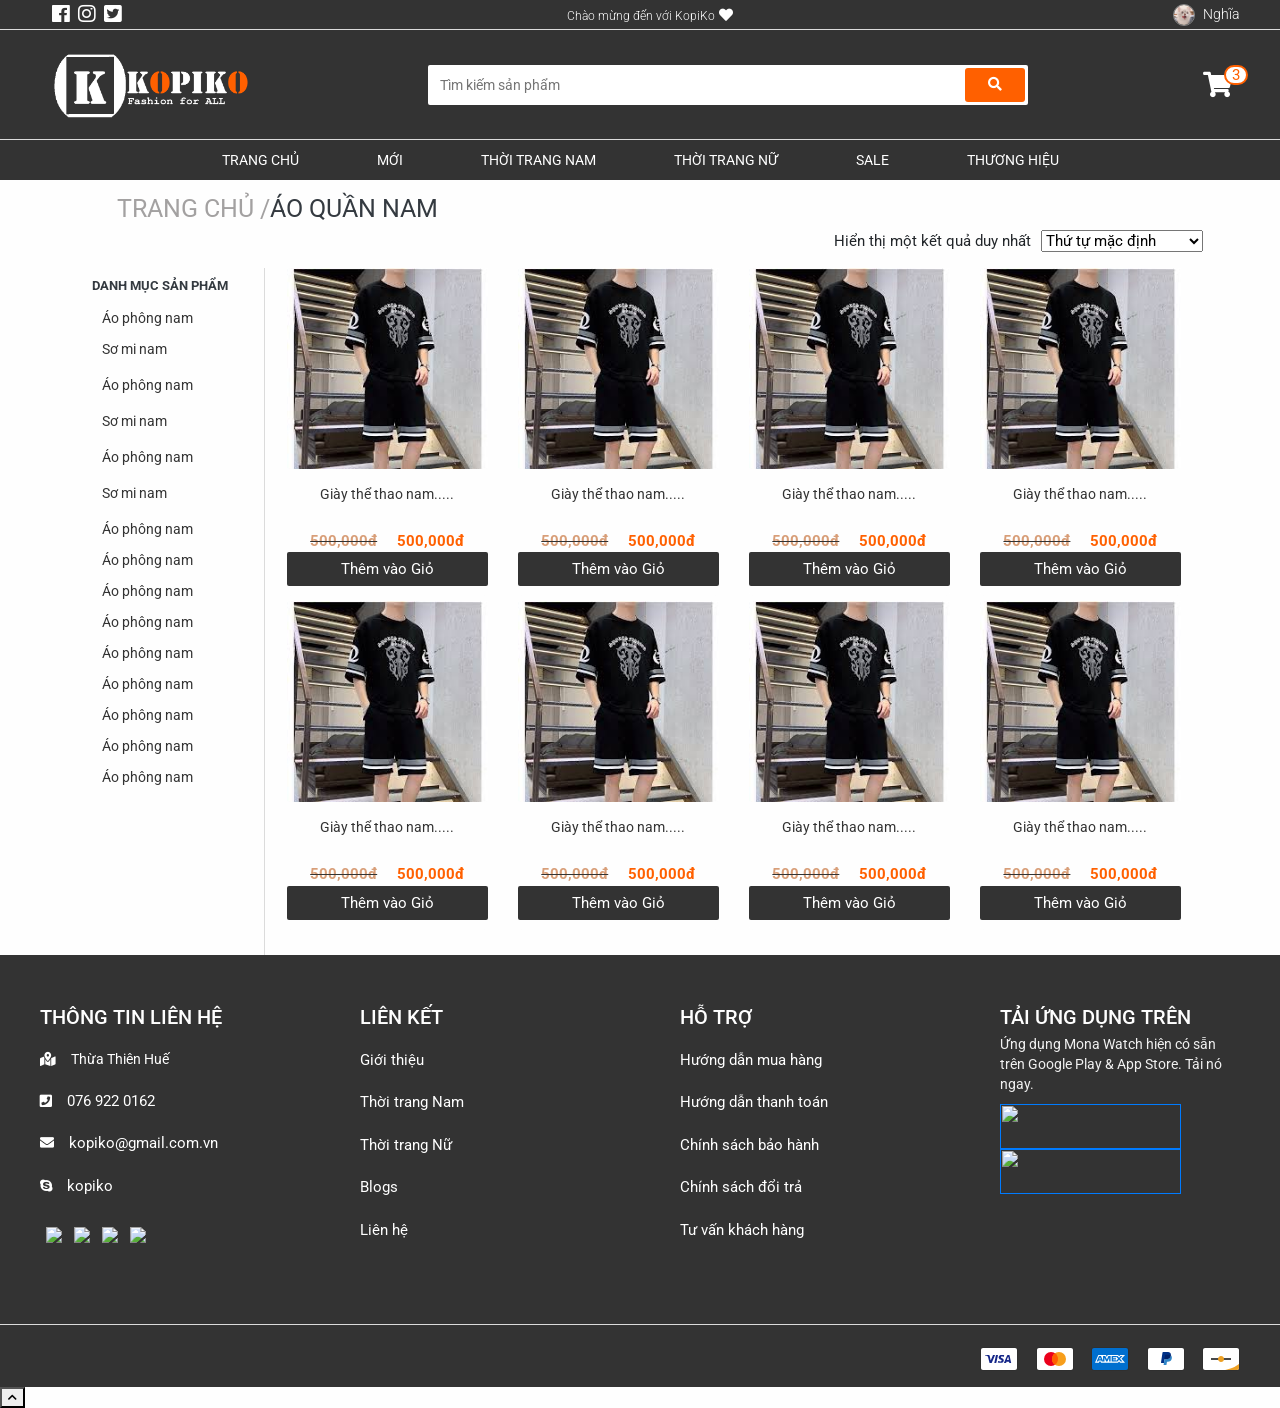
==== commit 2792e22b: "update update responsive catogory-menu" ====
--- a/category-menu.html
+++ b/category-menu.html
@@ -320,7 +320,7 @@
                             <option value="">Thứ tự tăng theo tên</option>
                             <option value="">Thứ tự giảm theo tên</option>
                         </select> 
-                        <a class="navbar-toggler nav-button float-left btn-show-category-menu" type="button" 
+                        <a class="navbar-toggler nav-button float-right pr-5 btn-show-category-menu" type="button" 
                         data-toggle="collapse" data-target="#categoryMenu">
                             <h5 class="font-weight-bold text-dark">Nhiều hơn <span class="fas fa-lg fa-caret-square-down"></span></h5>
                             
@@ -332,7 +332,79 @@
                 </div>
             
                 <div class="row">
-                    <div class="col-lg-2 col-md-4 navbar-expand-lg category-menu category-menu-responsive collapse pt-3"   id="categoryMenu">
+                    <div class="col-lg-2 col-md-4  category-menu  collapse pt-3"  id="categoryMenu">
+                        <h5 class="font-weight-bold text-dark">DANH MỤC SẢN PHẨM</h5>
+                        <ul class="navbar-nav flex-column mt-3">
+                            <li class="nav-item">
+                                <a href="#" class="nav-link px-3 category-list-name active">
+                                    Áo phông nam
+                                </a>
+                            </li>
+                            <li class="nav-item">
+                                <a href="#" class="nav-link  px-3 mb-2 category-list-name">
+                                    Sơ mi nam
+                                </a>
+                            </li>
+                            <li class="nav-item">
+                                <a href="#" class="nav-link px-3 mb-2 category-list-name">
+                                    Áo phông nam
+                                </a>
+                            </li>
+                            <li class="nav-item">
+                                <a href="#" class="nav-link  px-3 mb-2 category-list-name ">
+                                    Sơ mi nam
+                                </a>
+                            </li>
+                            <li class="nav-item">
+                                <a href="#" class="nav-link px-3 mb-2 category-list-name">
+                                    Áo phông nam
+                                </a>
+                            </li>
+                            <li class="nav-item">
+                                <a href="#" class="nav-link  px-3 mb-2 category-list-name">
+                                    Sơ mi nam
+                                </a>
+                            </li>
+                            <li class="nav-item">
+                                <a href="#" class="nav-link px-3 category-list-name">
+                                    Áo phông nam
+                                </a>
+                            </li><li class="nav-item">
+                                <a href="#" class="nav-link px-3 category-list-name">
+                                    Áo phông nam
+                                </a>
+                            </li><li class="nav-item">
+                                <a href="#" class="nav-link px-3 category-list-name">
+                                    Áo phông nam
+                                </a>
+                            </li><li class="nav-item">
+                                <a href="#" class="nav-link px-3 category-list-name">
+                                    Áo phông nam
+                                </a>
+                            </li><li class="nav-item">
+                                <a href="#" class="nav-link px-3 category-list-name">
+                                    Áo phông nam
+                                </a>
+                            </li><li class="nav-item">
+                                <a href="#" class="nav-link px-3 category-list-name">
+                                    Áo phông nam
+                                </a>
+                            </li><li class="nav-item">
+                                <a href="#" class="nav-link px-3 category-list-name">
+                                    Áo phông nam
+                                </a>
+                            </li><li class="nav-item">
+                                <a href="#" class="nav-link px-3 category-list-name">
+                                    Áo phông nam
+                                </a>
+                            </li><li class="nav-item">
+                                <a href="#" class="nav-link px-3 category-list-name">
+                                    Áo phông nam
+                                </a>
+                            </li>    
+                        </ul>
+                    </div>
+                    <div class="col-lg-2 col-md-4  category-menu-1  pt-3">
                         <h5 class="font-weight-bold text-dark">DANH MỤC SẢN PHẨM</h5>
                         <ul class="navbar-nav flex-column mt-3">
                             <li class="nav-item">
--- a/asset/css/category.css
+++ b/asset/css/category.css
@@ -25,7 +25,7 @@
     font-size: 1.5rem;
 } 
 
-.category-menu {
+.category-menu, .category-menu-1 {
     border-right: 1px  solid var(--border-color);
 }
 
@@ -92,10 +92,8 @@
 
 @media only screen and (max-width: 1199.98px) { 
 
-    .category-menu {
-        position: relative;
-        top: auto;
-        left: 0;
+    .category-menu-1 {
+        display: none;
     }
     .btn-show-category-menu {
         display: block;
